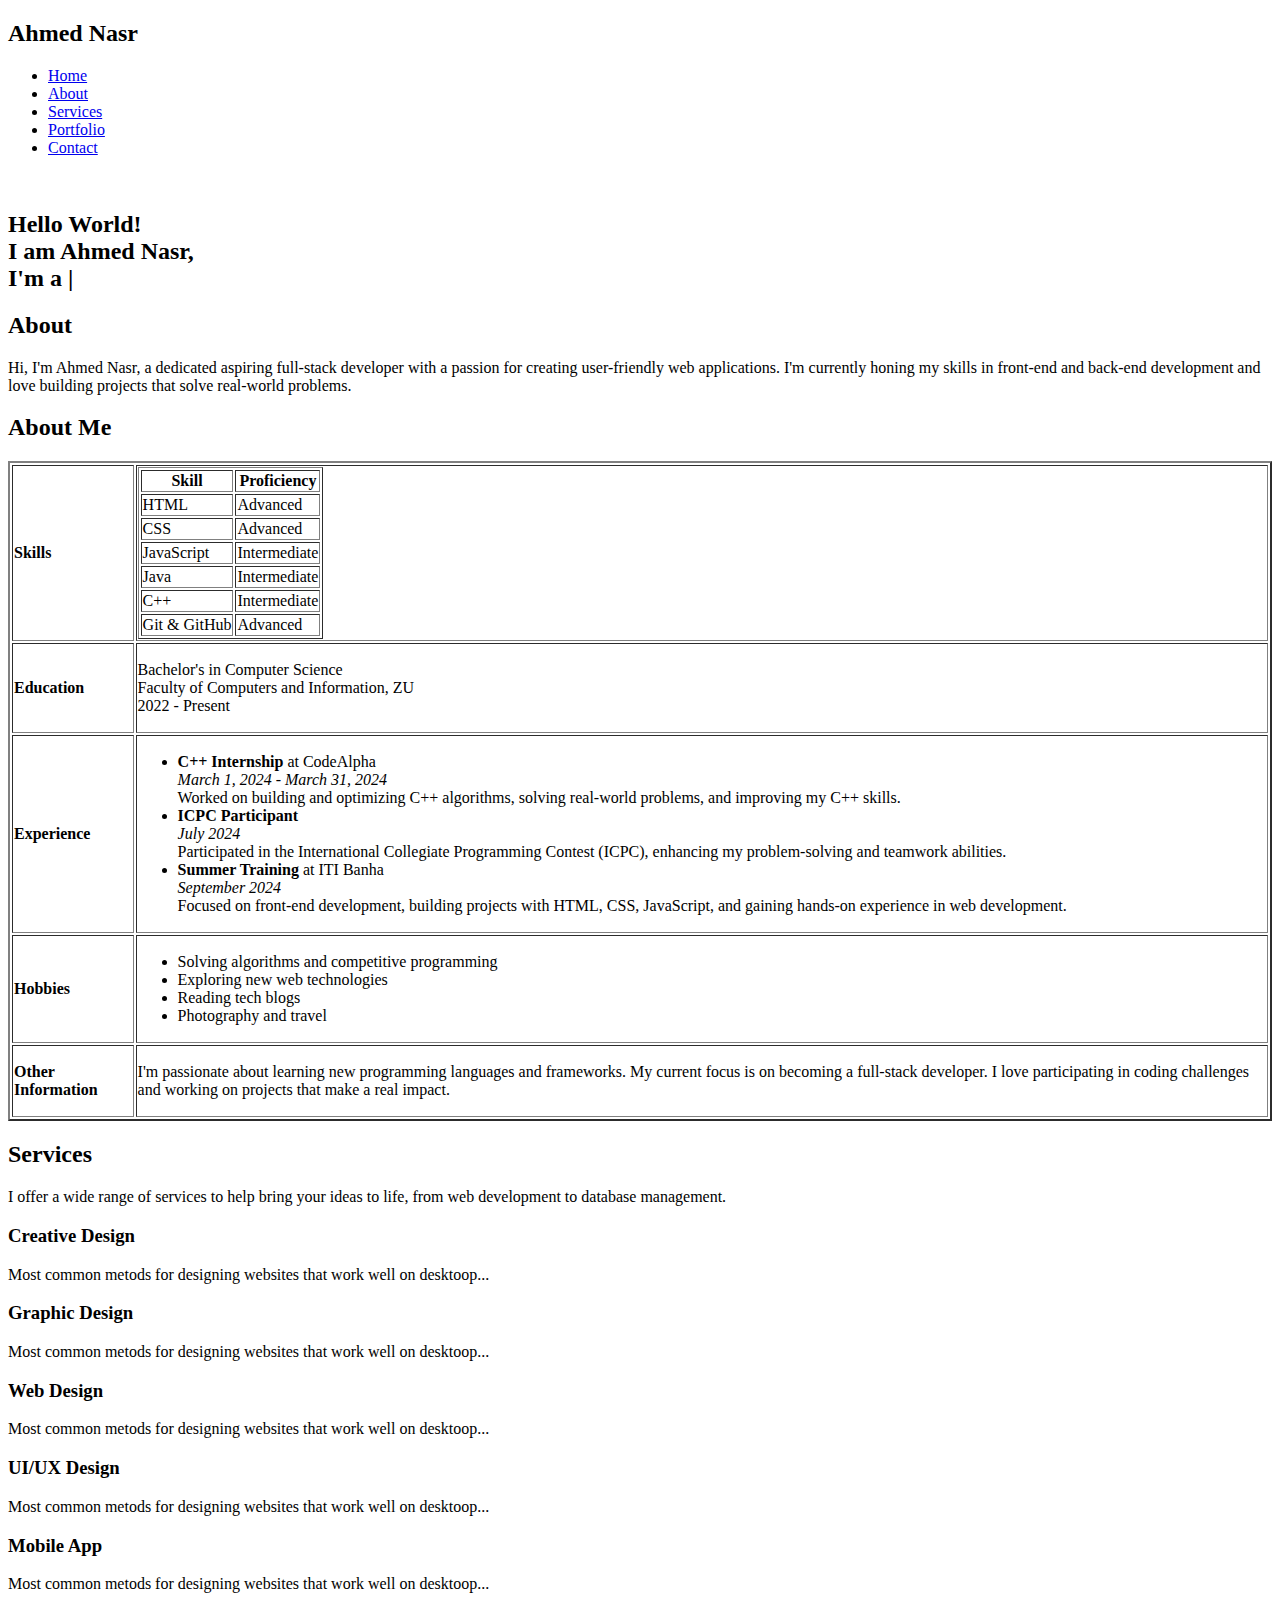
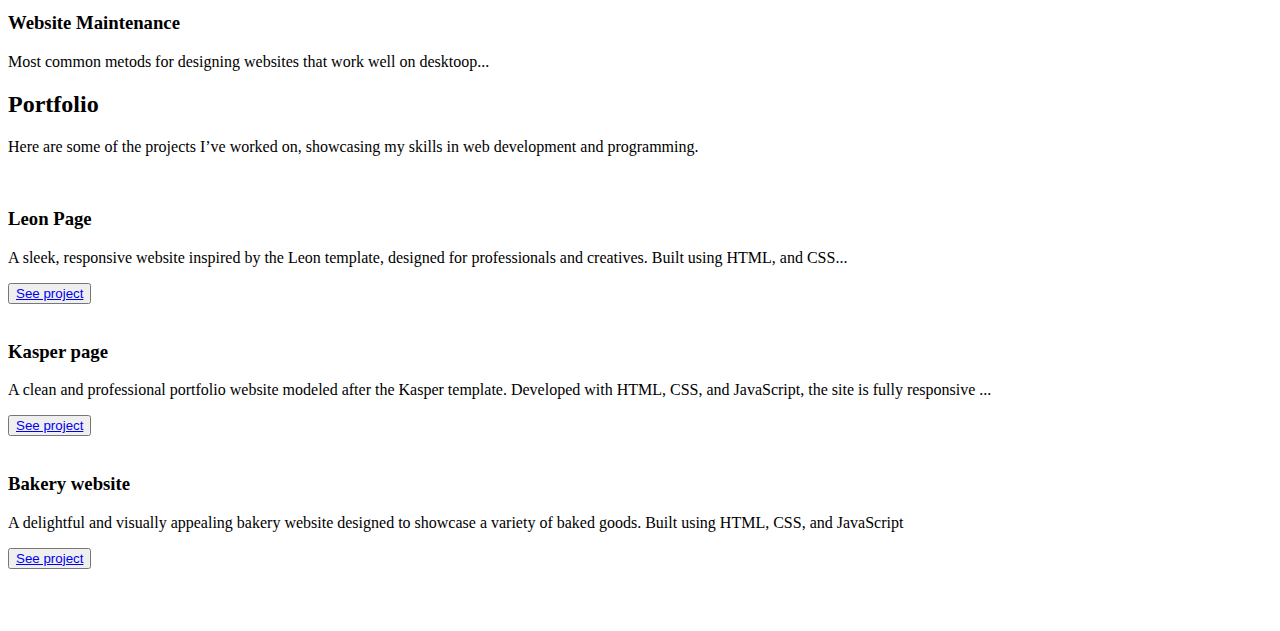
==== index.html @ 87babf99 "Add files via upload" ====
<!DOCTYPE html>
<html lang="en">
<head>
    <meta charset="UTF-8">
    <meta name="viewport" content="width=device-width, initial-scale=1.0">
    <title>Portfolio</title>
    <link rel="preconnect" href="https://fonts.googleapis.com">
<link rel="preconnect" href="https://fonts.gstatic.com" crossorigin>
<link href="https://fonts.googleapis.com/css2?family=Open+Sans:ital,wght@0,300..800;1,300..800&display=swap" rel="stylesheet">
 

<link rel="stylesheet" href="CSS/normalize.css">
    <link rel="stylesheet" href="CSS/all.min.css">
    <link rel="stylesheet" href="CSS/master.css">

</head>
<body>
         <!-- Start Header -->
         <header>
            <div class="container">
                <h2>Ahmed <span>Nasr</span></h2>
                <nav>
                    <i class="fas fa-bars toggle-menu"></i>
                    <ul>
                        <li><a href="#" class="active">Home</a></li>
                        <li><a href="#about">About</a></li>
                        <li><a href="#service">Services</a></li>
                        <li><a href="#portfolio">Portfolio</a></li>
                        <!-- <li><a href="#">Pricing</a></li> -->
                        <li><a href="contact.html">Contact</a></li>
                    </ul>
                    <div class="form">
                        <i class="fas fa-search"></i>
                    </div>
                </nav>
            </div>
          </header>
    <!-- End hEADER -->
     <!-- START Landing -->
     <div class="landing">
        <div class="container">
            <div class="image"><img src="Images/photo.jpg" alt=""></div>
            <div class="text">
                <div class="content">
                    <h2>
                        Hello World!<br />
                       I am <span>Ahmed Nasr</span>,<div class="typewriter" data-aos="fade-right" data-aos-duration="1500" data-aos-delay="900">I'm a <span class="typewriter-text"></span><label for="">|</label></div>
                    </h2>
                    <!-- <p>
                       Lorem ipsum dolor sit amet consectetur adipisicing elit. Voluptatum quis exercitationem quia impedit! Eum, sequi nesciunt? Iusto aperiam illo nostrum voluptate, cupiditate repudiandae repellat neque tempora doloremque autem, ipsa quos.
                    </p> -->
                </div>
            </div>
        </div>
       
    </div>
 <!-- End Landing -->
  <!-- Start About -->
   <div class="about" id="about">
    <div class="main-heading">
        <h2>About</h2>
        <p>Hi, I'm Ahmed Nasr, a dedicated aspiring full-stack developer with a passion for creating user-friendly web applications. I'm currently honing my skills in front-end and back-end development and love building projects that solve real-world problems.
        </p>
    </div>
    <div class="about-section">
        <h2>About Me</h2>
        <div class="container">
            <table class="about-table" border="2">
          <tr>
            <td><strong>Skills</strong></td>
            <td>
              <table class="skills-table" border="1">
                <thead>
                  <tr>
                    <th>Skill</th>
                    <th>Proficiency</th>
                  </tr>
                </thead>
                <tbody>
                  <tr>
                    <td>HTML</td>
                    <td>Advanced</td>
                  </tr>
                  <tr>
                    <td>CSS</td>
                    <td>Advanced</td>
                  </tr>
                  <tr>
                    <td>JavaScript</td>
                    <td>Intermediate</td>
                  </tr>
                  <tr>
                    <td>Java</td>
                    <td>Intermediate</td>
                  </tr>
                  <tr>
                    <td>C++</td>
                    <td>Intermediate</td>
                  </tr>
                  <tr>
                    <td>Git & GitHub</td>
                    <td>Advanced</td>
                  </tr>
                </tbody>
              </table>
            </td>
          </tr>
          <tr>
            <td><strong>Education</strong></td>
            <td>
              <p>Bachelor's in Computer Science<br>
                 Faculty of Computers and Information, ZU<br>
                 2022 - Present</p>
            </td>
          </tr>
          <tr class="experience">
            <td><strong>Experience</strong></td>
            <td>
              <ul>
                <li>
                  <strong>C++ Internship</strong> at CodeAlpha<br>
                  <em>March 1, 2024 - March 31, 2024</em><br>
                  Worked on building and optimizing C++ algorithms, solving real-world problems, and improving my C++ skills.
                </li>
                <li>
                  <strong>ICPC Participant</strong><br>
                  <em>July 2024</em><br>
                  Participated in the International Collegiate Programming Contest (ICPC), enhancing my problem-solving and teamwork abilities.
                </li>
                <li>
                  <strong>Summer Training</strong> at ITI Banha<br>
                  <em>September 2024</em><br>
                  Focused on front-end development, building projects with HTML, CSS, JavaScript, and gaining hands-on experience in web development.
                </li>
              </ul>
            </td>
          </tr>
          
          <tr>
            <td><strong>Hobbies</strong></td>
            <td>
              <ul>
                <li>Solving algorithms and competitive programming</li>
                <li>Exploring new web technologies</li>
                <li>Reading tech blogs</li>
                <li>Photography and travel</li>
              </ul>
            </td>
          </tr>
          <tr>
            <td><strong>Other Information</strong></td>
            <td>
              <p>I'm passionate about learning new programming languages and frameworks. My current focus is on becoming a full-stack developer. I love participating in coding challenges and working on projects that make a real impact.</p>
            </td>
          </tr>
            </table>
        </div>
      </div>
      
   </div>
   <div class="services" id="service">
        <div class="main-heading">
            <h2>Services</h2>
            <p>I offer a wide range of services to help bring your ideas to life, from web development to database management.</p>
        </div>

        <div class="container">
            <div class="item">
                <i class="fa-solid fa-wand-magic-sparkles"></i>
                <h3>Creative Design</h3>
                <p>Most common metods for designing websites that work well on desktoop...</p>
            </div>
            
            <div class="item">
                <i class="fa-solid fa-palette"></i>
                <h3>Graphic Design</h3>
                <p>Most common metods for designing websites that work well on desktoop...</p>
            </div>

            <div class="item">
                <i class="fa-solid fa-web-awesome"></i>
                <h3>Web Design</h3>
                <p>Most common metods for designing websites that work well on desktoop...</p>
            </div>

            <div class="item">
                <i class="fa-brands fa-figma"></i>
                <h3>UI/UX Design</h3>
                <p>Most common metods for designing websites that work well on desktoop...</p>
            </div>

            <div class="item">
                <i class="fa-solid fa-mobile-button"></i>
                <h3>Mobile App</h3>
                <p>Most common metods for designing websites that work well on desktoop...</p>
            </div>

            <div class="item">
                <i class="fa-solid fa-gear"></i>
                <h3 class="big">Website Maintenance</h3>
                <p>Most common metods for designing websites that work well on desktoop...</p>
            </div>
         </div>
   </div>
   <div class="portfolio" id="portfolio">
    <div class="main-heading">
        <h2>Portfolio</h2>
        <p>Here are some of the projects I’ve worked on, showcasing my skills in web development and programming.</p>

    </div>
    <div class="container">
        <div class="card">
            <img src="Images/template-one.jpg" alt="">
            <h3>Leon Page</h3>
            <p>A sleek, responsive website inspired by the Leon template, designed for professionals and creatives. Built using HTML, and CSS...</p>
            <button><a href="https://ahmednasr54.github.io/HTML-CSS-Template-1/" target="_blank">See project</a></button>
        </div>
        <div class="card">
            <img src="Images/second-template.jpg" alt="">
            <h3>Kasper page</h3>
            <p>A clean and professional portfolio website modeled after the Kasper template. Developed with HTML, CSS, and JavaScript, the site is fully responsive ...</p>
            <button><a href="https://ahmednasr54.github.io/HTML-CSS-Template-2/" target="_blank">See project</a></button>
        </div>
        <div class="card">
            <img src="Images/third.jpg" alt="">
            <h3> Bakery website</h3>
            <p>A delightful and visually appealing bakery website designed to showcase a variety of baked goods. Built using HTML, CSS, and JavaScript</p>
            <button><a href="https://ahmednasr54.github.io/HTML-CSS-Template-1/" target="_blank">See project</a></button>
        </div>
    </div>
   </div>
   <br><br><br>
   <script src="Script/main.js"></script>
</body>
</html>
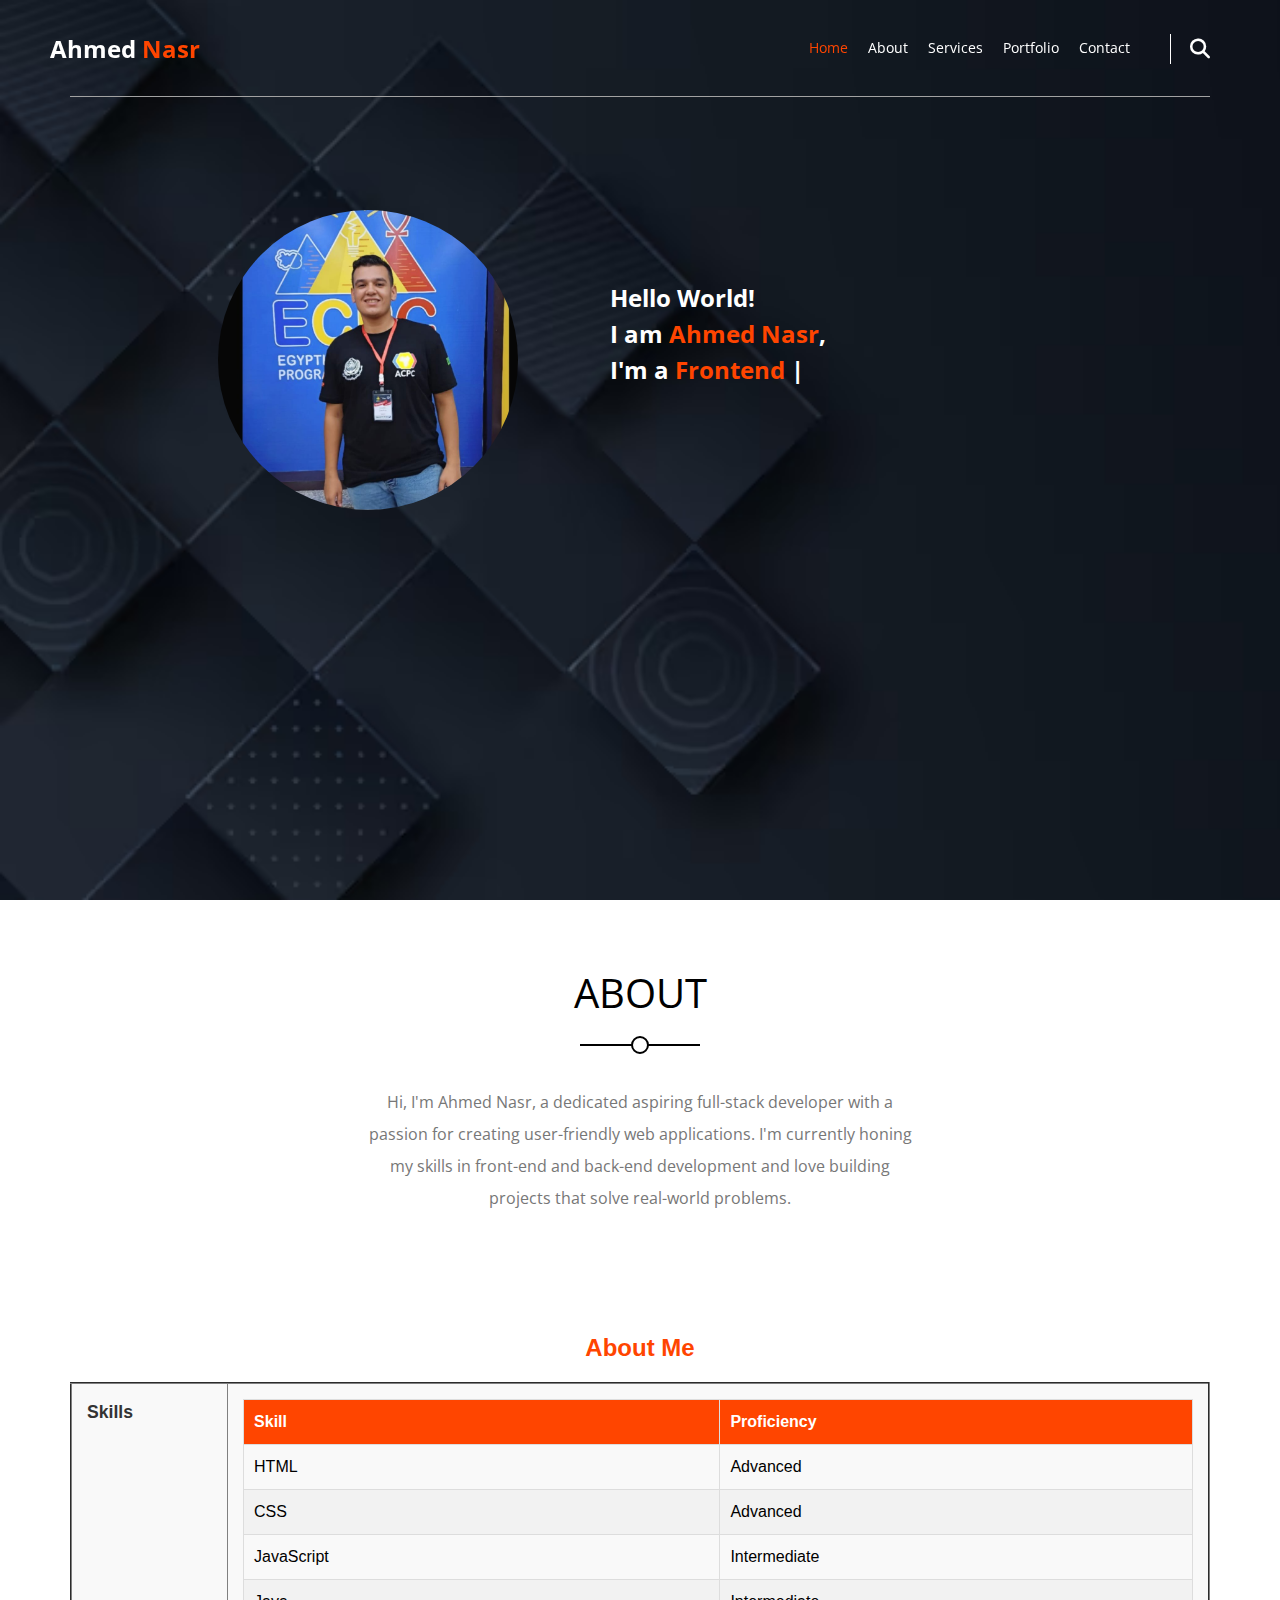
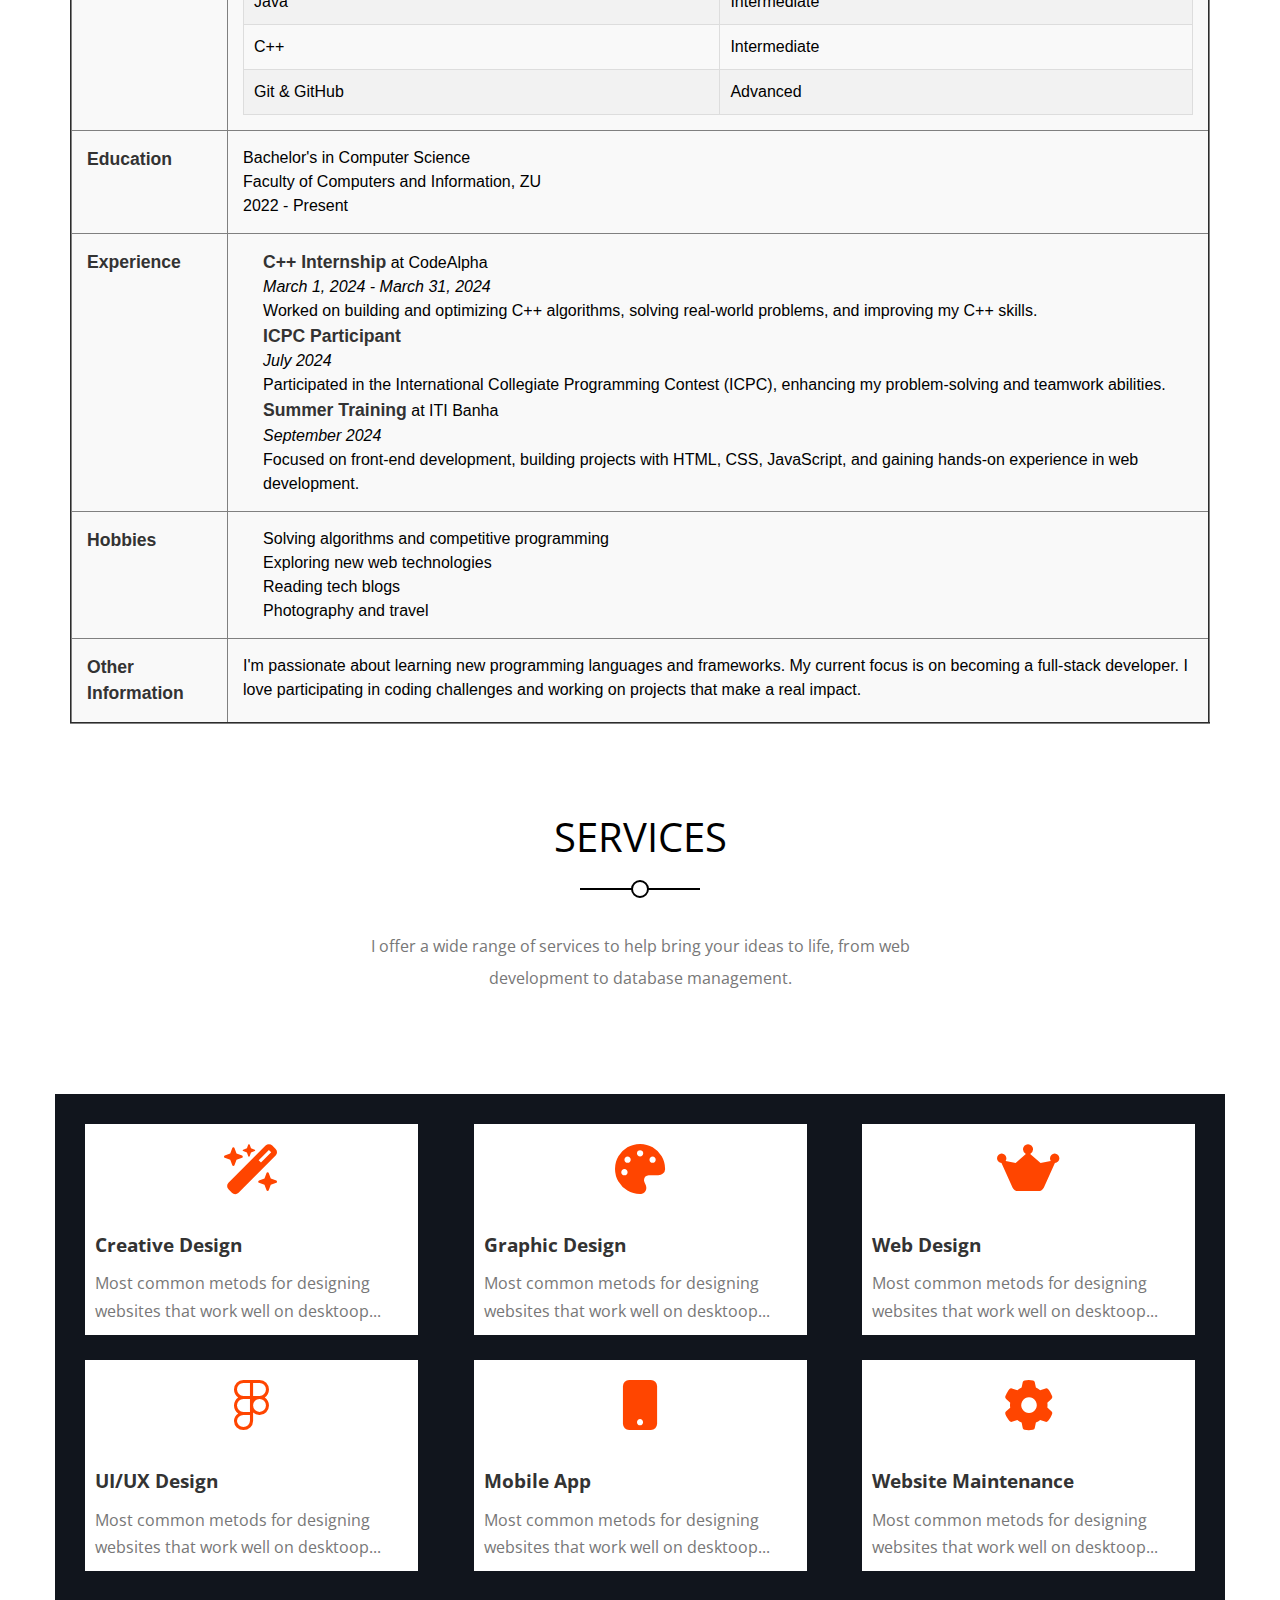
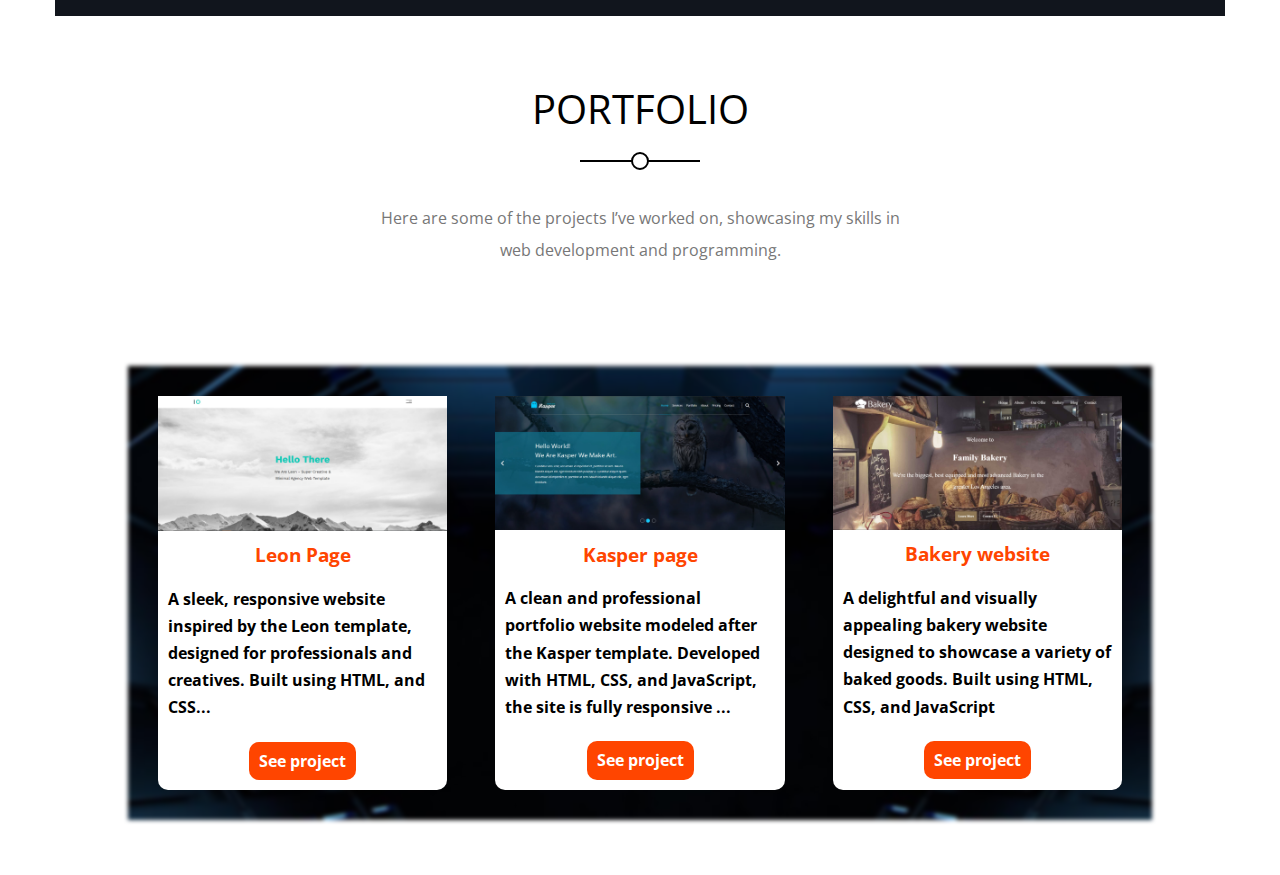
==== commit 56485337: "Add files via upload" ====
--- a/index.html
+++ b/index.html
@@ -225,7 +225,7 @@
             <img src="Images/third.jpg" alt="">
             <h3> Bakery website</h3>
             <p>A delightful and visually appealing bakery website designed to showcase a variety of baked goods. Built using HTML, CSS, and JavaScript</p>
-            <button><a href="https://ahmednasr54.github.io/HTML-CSS-Template-1/" target="_blank">See project</a></button>
+            <button><a href="https://ahmednasr54.github.io/Bakery-ITI-Trainning-Task/" target="_blank">See project</a></button>
         </div>
     </div>
    </div>
--- a/CSS/all.min.css
+++ b/CSS/all.min.css
@@ -0,0 +1,9 @@
+/*!
+ * Font Awesome Free 6.6.0 by @fontawesome - https://fontawesome.com
+ * License - https://fontawesome.com/license/free (Icons: CC BY 4.0, Fonts: SIL OFL 1.1, Code: MIT License)
+ * Copyright 2024 Fonticons, Inc.
+ */
+.fa{font-family:var(--fa-style-family,"Font Awesome 6 Free");font-weight:var(--fa-style,900)}.fa,.fa-brands,.fa-classic,.fa-regular,.fa-sharp-solid,.fa-solid,.fab,.far,.fas{-moz-osx-font-smoothing:grayscale;-webkit-font-smoothing:antialiased;display:var(--fa-display,inline-block);font-style:normal;font-variant:normal;line-height:1;text-rendering:auto}.fa-classic,.fa-regular,.fa-solid,.far,.fas{font-family:"Font Awesome 6 Free"}.fa-brands,.fab{font-family:"Font Awesome 6 Brands"}.fa-1x{font-size:1em}.fa-2x{font-size:2em}.fa-3x{font-size:3em}.fa-4x{font-size:4em}.fa-5x{font-size:5em}.fa-6x{font-size:6em}.fa-7x{font-size:7em}.fa-8x{font-size:8em}.fa-9x{font-size:9em}.fa-10x{font-size:10em}.fa-2xs{font-size:.625em;line-height:.1em;vertical-align:.225em}.fa-xs{font-size:.75em;line-height:.08333em;vertical-align:.125em}.fa-sm{font-size:.875em;line-height:.07143em;vertical-align:.05357em}.fa-lg{font-size:1.25em;line-height:.05em;vertical-align:-.075em}.fa-xl{font-size:1.5em;line-height:.04167em;vertical-align:-.125em}.fa-2xl{font-size:2em;line-height:.03125em;vertical-align:-.1875em}.fa-fw{text-align:center;width:1.25em}.fa-ul{list-style-type:none;margin-left:var(--fa-li-margin,2.5em);padding-left:0}.fa-ul>li{position:relative}.fa-li{left:calc(var(--fa-li-width, 2em)*-1);position:absolute;text-align:center;width:var(--fa-li-width,2em);line-height:inherit}.fa-border{border-radius:var(--fa-border-radius,.1em);border:var(--fa-border-width,.08em) var(--fa-border-style,solid) var(--fa-border-color,#eee);padding:var(--fa-border-padding,.2em .25em .15em)}.fa-pull-left{float:left;margin-right:var(--fa-pull-margin,.3em)}.fa-pull-right{float:right;margin-left:var(--fa-pull-margin,.3em)}.fa-beat{animation-name:fa-beat;animation-delay:var(--fa-animation-delay,0s);animation-direction:var(--fa-animation-direction,normal);animation-duration:var(--fa-animation-duration,1s);animation-iteration-count:var(--fa-animation-iteration-count,infinite);animation-timing-function:var(--fa-animation-timing,ease-in-out)}.fa-bounce{animation-name:fa-bounce;animation-delay:var(--fa-animation-delay,0s);animation-direction:var(--fa-animation-direction,normal);animation-duration:var(--fa-animation-duration,1s);animation-iteration-count:var(--fa-animation-iteration-count,infinite);animation-timing-function:var(--fa-animation-timing,cubic-bezier(.28,.84,.42,1))}.fa-fade{animation-name:fa-fade;animation-iteration-count:var(--fa-animation-iteration-count,infinite);animation-timing-function:var(--fa-animation-timing,cubic-bezier(.4,0,.6,1))}.fa-beat-fade,.fa-fade{animation-delay:var(--fa-animation-delay,0s);animation-direction:var(--fa-animation-direction,normal);animation-duration:var(--fa-animation-duration,1s)}.fa-beat-fade{animation-name:fa-beat-fade;animation-iteration-count:var(--fa-animation-iteration-count,infinite);animation-timing-function:var(--fa-animation-timing,cubic-bezier(.4,0,.6,1))}.fa-flip{animation-name:fa-flip;animation-delay:var(--fa-animation-delay,0s);animation-direction:var(--fa-animation-direction,normal);animation-duration:var(--fa-animation-duration,1s);animation-iteration-count:var(--fa-animation-iteration-count,infinite);animation-timing-function:var(--fa-animation-timing,ease-in-out)}.fa-shake{animation-name:fa-shake;animation-duration:var(--fa-animation-duration,1s);animation-iteration-count:var(--fa-animation-iteration-count,infinite);animation-timing-function:var(--fa-animation-timing,linear)}.fa-shake,.fa-spin{animation-delay:var(--fa-animation-delay,0s);animation-direction:var(--fa-animation-direction,normal)}.fa-spin{animation-name:fa-spin;animation-duration:var(--fa-animation-duration,2s);animation-iteration-count:var(--fa-animation-iteration-count,infinite);animation-timing-function:var(--fa-animation-timing,linear)}.fa-spin-reverse{--fa-animation-direction:reverse}.fa-pulse,.fa-spin-pulse{animation-name:fa-spin;animation-direction:var(--fa-animation-direction,normal);animation-duration:var(--fa-animation-duration,1s);animation-iteration-count:var(--fa-animation-iteration-count,infinite);animation-timing-function:var(--fa-animation-timing,steps(8))}@media (prefers-reduced-motion:reduce){.fa-beat,.fa-beat-fade,.fa-bounce,.fa-fade,.fa-flip,.fa-pulse,.fa-shake,.fa-spin,.fa-spin-pulse{animation-delay:-1ms;animation-duration:1ms;animation-iteration-count:1;transition-delay:0s;transition-duration:0s}}@keyframes fa-beat{0%,90%{transform:scale(1)}45%{transform:scale(var(--fa-beat-scale,1.25))}}@keyframes fa-bounce{0%{transform:scale(1) translateY(0)}10%{transform:scale(var(--fa-bounce-start-scale-x,1.1),var(--fa-bounce-start-scale-y,.9)) translateY(0)}30%{transform:scale(var(--fa-bounce-jump-scale-x,.9),var(--fa-bounce-jump-scale-y,1.1)) translateY(var(--fa-bounce-height,-.5em))}50%{transform:scale(var(--fa-bounce-land-scale-x,1.05),var(--fa-bounce-land-scale-y,.95)) translateY(0)}57%{transform:scale(1) translateY(var(--fa-bounce-rebound,-.125em))}64%{transform:scale(1) translateY(0)}to{transform:scale(1) translateY(0)}}@keyframes fa-fade{50%{opacity:var(--fa-fade-opacity,.4)}}@keyframes fa-beat-fade{0%,to{opacity:var(--fa-beat-fade-opacity,.4);transform:scale(1)}50%{opacity:1;transform:scale(var(--fa-beat-fade-scale,1.125))}}@keyframes fa-flip{50%{transform:rotate3d(var(--fa-flip-x,0),var(--fa-flip-y,1),var(--fa-flip-z,0),var(--fa-flip-angle,-180deg))}}@keyframes fa-shake{0%{transform:rotate(-15deg)}4%{transform:rotate(15deg)}8%,24%{transform:rotate(-18deg)}12%,28%{transform:rotate(18deg)}16%{transform:rotate(-22deg)}20%{transform:rotate(22deg)}32%{transform:rotate(-12deg)}36%{transform:rotate(12deg)}40%,to{transform:rotate(0deg)}}@keyframes fa-spin{0%{transform:rotate(0deg)}to{transform:rotate(1turn)}}.fa-rotate-90{transform:rotate(90deg)}.fa-rotate-180{transform:rotate(180deg)}.fa-rotate-270{transform:rotate(270deg)}.fa-flip-horizontal{transform:scaleX(-1)}.fa-flip-vertical{transform:scaleY(-1)}.fa-flip-both,.fa-flip-horizontal.fa-flip-vertical{transform:scale(-1)}.fa-rotate-by{transform:rotate(var(--fa-rotate-angle,0))}.fa-stack{display:inline-block;height:2em;line-height:2em;position:relative;vertical-align:middle;width:2.5em}.fa-stack-1x,.fa-stack-2x{left:0;position:absolute;text-align:center;width:100%;z-index:var(--fa-stack-z-index,auto)}.fa-stack-1x{line-height:inherit}.fa-stack-2x{font-size:2em}.fa-inverse{color:var(--fa-inverse,#fff)}
+
+.fa-0:before{content:"\30"}.fa-1:before{content:"\31"}.fa-2:before{content:"\32"}.fa-3:before{content:"\33"}.fa-4:before{content:"\34"}.fa-5:before{content:"\35"}.fa-6:before{content:"\36"}.fa-7:before{content:"\37"}.fa-8:before{content:"\38"}.fa-9:before{content:"\39"}.fa-fill-drip:before{content:"\f576"}.fa-arrows-to-circle:before{content:"\e4bd"}.fa-chevron-circle-right:before,.fa-circle-chevron-right:before{content:"\f138"}.fa-at:before{content:"\40"}.fa-trash-alt:before,.fa-trash-can:before{content:"\f2ed"}.fa-text-height:before{content:"\f034"}.fa-user-times:before,.fa-user-xmark:before{content:"\f235"}.fa-stethoscope:before{content:"\f0f1"}.fa-comment-alt:before,.fa-message:before{content:"\f27a"}.fa-info:before{content:"\f129"}.fa-compress-alt:before,.fa-down-left-and-up-right-to-center:before{content:"\f422"}.fa-explosion:before{content:"\e4e9"}.fa-file-alt:before,.fa-file-lines:before,.fa-file-text:before{content:"\f15c"}.fa-wave-square:before{content:"\f83e"}.fa-ring:before{content:"\f70b"}.fa-building-un:before{content:"\e4d9"}.fa-dice-three:before{content:"\f527"}.fa-calendar-alt:before,.fa-calendar-days:before{content:"\f073"}.fa-anchor-circle-check:before{content:"\e4aa"}.fa-building-circle-arrow-right:before{content:"\e4d1"}.fa-volleyball-ball:before,.fa-volleyball:before{content:"\f45f"}.fa-arrows-up-to-line:before{content:"\e4c2"}.fa-sort-desc:before,.fa-sort-down:before{content:"\f0dd"}.fa-circle-minus:before,.fa-minus-circle:before{content:"\f056"}.fa-door-open:before{content:"\f52b"}.fa-right-from-bracket:before,.fa-sign-out-alt:before{content:"\f2f5"}.fa-atom:before{content:"\f5d2"}.fa-soap:before{content:"\e06e"}.fa-heart-music-camera-bolt:before,.fa-icons:before{content:"\f86d"}.fa-microphone-alt-slash:before,.fa-microphone-lines-slash:before{content:"\f539"}.fa-bridge-circle-check:before{content:"\e4c9"}.fa-pump-medical:before{content:"\e06a"}.fa-fingerprint:before{content:"\f577"}.fa-hand-point-right:before{content:"\f0a4"}.fa-magnifying-glass-location:before,.fa-search-location:before{content:"\f689"}.fa-forward-step:before,.fa-step-forward:before{content:"\f051"}.fa-face-smile-beam:before,.fa-smile-beam:before{content:"\f5b8"}.fa-flag-checkered:before{content:"\f11e"}.fa-football-ball:before,.fa-football:before{content:"\f44e"}.fa-school-circle-exclamation:before{content:"\e56c"}.fa-crop:before{content:"\f125"}.fa-angle-double-down:before,.fa-angles-down:before{content:"\f103"}.fa-users-rectangle:before{content:"\e594"}.fa-people-roof:before{content:"\e537"}.fa-people-line:before{content:"\e534"}.fa-beer-mug-empty:before,.fa-beer:before{content:"\f0fc"}.fa-diagram-predecessor:before{content:"\e477"}.fa-arrow-up-long:before,.fa-long-arrow-up:before{content:"\f176"}.fa-burn:before,.fa-fire-flame-simple:before{content:"\f46a"}.fa-male:before,.fa-person:before{content:"\f183"}.fa-laptop:before{content:"\f109"}.fa-file-csv:before{content:"\f6dd"}.fa-menorah:before{content:"\f676"}.fa-truck-plane:before{content:"\e58f"}.fa-record-vinyl:before{content:"\f8d9"}.fa-face-grin-stars:before,.fa-grin-stars:before{content:"\f587"}.fa-bong:before{content:"\f55c"}.fa-pastafarianism:before,.fa-spaghetti-monster-flying:before{content:"\f67b"}.fa-arrow-down-up-across-line:before{content:"\e4af"}.fa-spoon:before,.fa-utensil-spoon:before{content:"\f2e5"}.fa-jar-wheat:before{content:"\e517"}.fa-envelopes-bulk:before,.fa-mail-bulk:before{content:"\f674"}.fa-file-circle-exclamation:before{content:"\e4eb"}.fa-circle-h:before,.fa-hospital-symbol:before{content:"\f47e"}.fa-pager:before{content:"\f815"}.fa-address-book:before,.fa-contact-book:before{content:"\f2b9"}.fa-strikethrough:before{content:"\f0cc"}.fa-k:before{content:"\4b"}.fa-landmark-flag:before{content:"\e51c"}.fa-pencil-alt:before,.fa-pencil:before{content:"\f303"}.fa-backward:before{content:"\f04a"}.fa-caret-right:before{content:"\f0da"}.fa-comments:before{content:"\f086"}.fa-file-clipboard:before,.fa-paste:before{content:"\f0ea"}.fa-code-pull-request:before{content:"\e13c"}.fa-clipboard-list:before{content:"\f46d"}.fa-truck-loading:before,.fa-truck-ramp-box:before{content:"\f4de"}.fa-user-check:before{content:"\f4fc"}.fa-vial-virus:before{content:"\e597"}.fa-sheet-plastic:before{content:"\e571"}.fa-blog:before{content:"\f781"}.fa-user-ninja:before{content:"\f504"}.fa-person-arrow-up-from-line:before{content:"\e539"}.fa-scroll-torah:before,.fa-torah:before{content:"\f6a0"}.fa-broom-ball:before,.fa-quidditch-broom-ball:before,.fa-quidditch:before{content:"\f458"}.fa-toggle-off:before{content:"\f204"}.fa-archive:before,.fa-box-archive:before{content:"\f187"}.fa-person-drowning:before{content:"\e545"}.fa-arrow-down-9-1:before,.fa-sort-numeric-desc:before,.fa-sort-numeric-down-alt:before{content:"\f886"}.fa-face-grin-tongue-squint:before,.fa-grin-tongue-squint:before{content:"\f58a"}.fa-spray-can:before{content:"\f5bd"}.fa-truck-monster:before{content:"\f63b"}.fa-w:before{content:"\57"}.fa-earth-africa:before,.fa-globe-africa:before{content:"\f57c"}.fa-rainbow:before{content:"\f75b"}.fa-circle-notch:before{content:"\f1ce"}.fa-tablet-alt:before,.fa-tablet-screen-button:before{content:"\f3fa"}.fa-paw:before{content:"\f1b0"}.fa-cloud:before{content:"\f0c2"}.fa-trowel-bricks:before{content:"\e58a"}.fa-face-flushed:before,.fa-flushed:before{content:"\f579"}.fa-hospital-user:before{content:"\f80d"}.fa-tent-arrow-left-right:before{content:"\e57f"}.fa-gavel:before,.fa-legal:before{content:"\f0e3"}.fa-binoculars:before{content:"\f1e5"}.fa-microphone-slash:before{content:"\f131"}.fa-box-tissue:before{content:"\e05b"}.fa-motorcycle:before{content:"\f21c"}.fa-bell-concierge:before,.fa-concierge-bell:before{content:"\f562"}.fa-pen-ruler:before,.fa-pencil-ruler:before{content:"\f5ae"}.fa-people-arrows-left-right:before,.fa-people-arrows:before{content:"\e068"}.fa-mars-and-venus-burst:before{content:"\e523"}.fa-caret-square-right:before,.fa-square-caret-right:before{content:"\f152"}.fa-cut:before,.fa-scissors:before{content:"\f0c4"}.fa-sun-plant-wilt:before{content:"\e57a"}.fa-toilets-portable:before{content:"\e584"}.fa-hockey-puck:before{content:"\f453"}.fa-table:before{content:"\f0ce"}.fa-magnifying-glass-arrow-right:before{content:"\e521"}.fa-digital-tachograph:before,.fa-tachograph-digital:before{content:"\f566"}.fa-users-slash:before{content:"\e073"}.fa-clover:before{content:"\e139"}.fa-mail-reply:before,.fa-reply:before{content:"\f3e5"}.fa-star-and-crescent:before{content:"\f699"}.fa-house-fire:before{content:"\e50c"}.fa-minus-square:before,.fa-square-minus:before{content:"\f146"}.fa-helicopter:before{content:"\f533"}.fa-compass:before{content:"\f14e"}.fa-caret-square-down:before,.fa-square-caret-down:before{content:"\f150"}.fa-file-circle-question:before{content:"\e4ef"}.fa-laptop-code:before{content:"\f5fc"}.fa-swatchbook:before{content:"\f5c3"}.fa-prescription-bottle:before{content:"\f485"}.fa-bars:before,.fa-navicon:before{content:"\f0c9"}.fa-people-group:before{content:"\e533"}.fa-hourglass-3:before,.fa-hourglass-end:before{content:"\f253"}.fa-heart-broken:before,.fa-heart-crack:before{content:"\f7a9"}.fa-external-link-square-alt:before,.fa-square-up-right:before{content:"\f360"}.fa-face-kiss-beam:before,.fa-kiss-beam:before{content:"\f597"}.fa-film:before{content:"\f008"}.fa-ruler-horizontal:before{content:"\f547"}.fa-people-robbery:before{content:"\e536"}.fa-lightbulb:before{content:"\f0eb"}.fa-caret-left:before{content:"\f0d9"}.fa-circle-exclamation:before,.fa-exclamation-circle:before{content:"\f06a"}.fa-school-circle-xmark:before{content:"\e56d"}.fa-arrow-right-from-bracket:before,.fa-sign-out:before{content:"\f08b"}.fa-chevron-circle-down:before,.fa-circle-chevron-down:before{content:"\f13a"}.fa-unlock-alt:before,.fa-unlock-keyhole:before{content:"\f13e"}.fa-cloud-showers-heavy:before{content:"\f740"}.fa-headphones-alt:before,.fa-headphones-simple:before{content:"\f58f"}.fa-sitemap:before{content:"\f0e8"}.fa-circle-dollar-to-slot:before,.fa-donate:before{content:"\f4b9"}.fa-memory:before{content:"\f538"}.fa-road-spikes:before{content:"\e568"}.fa-fire-burner:before{content:"\e4f1"}.fa-flag:before{content:"\f024"}.fa-hanukiah:before{content:"\f6e6"}.fa-feather:before{content:"\f52d"}.fa-volume-down:before,.fa-volume-low:before{content:"\f027"}.fa-comment-slash:before{content:"\f4b3"}.fa-cloud-sun-rain:before{content:"\f743"}.fa-compress:before{content:"\f066"}.fa-wheat-alt:before,.fa-wheat-awn:before{content:"\e2cd"}.fa-ankh:before{content:"\f644"}.fa-hands-holding-child:before{content:"\e4fa"}.fa-asterisk:before{content:"\2a"}.fa-check-square:before,.fa-square-check:before{content:"\f14a"}.fa-peseta-sign:before{content:"\e221"}.fa-header:before,.fa-heading:before{content:"\f1dc"}.fa-ghost:before{content:"\f6e2"}.fa-list-squares:before,.fa-list:before{content:"\f03a"}.fa-phone-square-alt:before,.fa-square-phone-flip:before{content:"\f87b"}.fa-cart-plus:before{content:"\f217"}.fa-gamepad:before{content:"\f11b"}.fa-circle-dot:before,.fa-dot-circle:before{content:"\f192"}.fa-dizzy:before,.fa-face-dizzy:before{content:"\f567"}.fa-egg:before{content:"\f7fb"}.fa-house-medical-circle-xmark:before{content:"\e513"}.fa-campground:before{content:"\f6bb"}.fa-folder-plus:before{content:"\f65e"}.fa-futbol-ball:before,.fa-futbol:before,.fa-soccer-ball:before{content:"\f1e3"}.fa-paint-brush:before,.fa-paintbrush:before{content:"\f1fc"}.fa-lock:before{content:"\f023"}.fa-gas-pump:before{content:"\f52f"}.fa-hot-tub-person:before,.fa-hot-tub:before{content:"\f593"}.fa-map-location:before,.fa-map-marked:before{content:"\f59f"}.fa-house-flood-water:before{content:"\e50e"}.fa-tree:before{content:"\f1bb"}.fa-bridge-lock:before{content:"\e4cc"}.fa-sack-dollar:before{content:"\f81d"}.fa-edit:before,.fa-pen-to-square:before{content:"\f044"}.fa-car-side:before{content:"\f5e4"}.fa-share-alt:before,.fa-share-nodes:before{content:"\f1e0"}.fa-heart-circle-minus:before{content:"\e4ff"}.fa-hourglass-2:before,.fa-hourglass-half:before{content:"\f252"}.fa-microscope:before{content:"\f610"}.fa-sink:before{content:"\e06d"}.fa-bag-shopping:before,.fa-shopping-bag:before{content:"\f290"}.fa-arrow-down-z-a:before,.fa-sort-alpha-desc:before,.fa-sort-alpha-down-alt:before{content:"\f881"}.fa-mitten:before{content:"\f7b5"}.fa-person-rays:before{content:"\e54d"}.fa-users:before{content:"\f0c0"}.fa-eye-slash:before{content:"\f070"}.fa-flask-vial:before{content:"\e4f3"}.fa-hand-paper:before,.fa-hand:before{content:"\f256"}.fa-om:before{content:"\f679"}.fa-worm:before{content:"\e599"}.fa-house-circle-xmark:before{content:"\e50b"}.fa-plug:before{content:"\f1e6"}.fa-chevron-up:before{content:"\f077"}.fa-hand-spock:before{content:"\f259"}.fa-stopwatch:before{content:"\f2f2"}.fa-face-kiss:before,.fa-kiss:before{content:"\f596"}.fa-bridge-circle-xmark:before{content:"\e4cb"}.fa-face-grin-tongue:before,.fa-grin-tongue:before{content:"\f589"}.fa-chess-bishop:before{content:"\f43a"}.fa-face-grin-wink:before,.fa-grin-wink:before{content:"\f58c"}.fa-deaf:before,.fa-deafness:before,.fa-ear-deaf:before,.fa-hard-of-hearing:before{content:"\f2a4"}.fa-road-circle-check:before{content:"\e564"}.fa-dice-five:before{content:"\f523"}.fa-rss-square:before,.fa-square-rss:before{content:"\f143"}.fa-land-mine-on:before{content:"\e51b"}.fa-i-cursor:before{content:"\f246"}.fa-stamp:before{content:"\f5bf"}.fa-stairs:before{content:"\e289"}.fa-i:before{content:"\49"}.fa-hryvnia-sign:before,.fa-hryvnia:before{content:"\f6f2"}.fa-pills:before{content:"\f484"}.fa-face-grin-wide:before,.fa-grin-alt:before{content:"\f581"}.fa-tooth:before{content:"\f5c9"}.fa-v:before{content:"\56"}.fa-bangladeshi-taka-sign:before{content:"\e2e6"}.fa-bicycle:before{content:"\f206"}.fa-rod-asclepius:before,.fa-rod-snake:before,.fa-staff-aesculapius:before,.fa-staff-snake:before{content:"\e579"}.fa-head-side-cough-slash:before{content:"\e062"}.fa-ambulance:before,.fa-truck-medical:before{content:"\f0f9"}.fa-wheat-awn-circle-exclamation:before{content:"\e598"}.fa-snowman:before{content:"\f7d0"}.fa-mortar-pestle:before{content:"\f5a7"}.fa-road-barrier:before{content:"\e562"}.fa-school:before{content:"\f549"}.fa-igloo:before{content:"\f7ae"}.fa-joint:before{content:"\f595"}.fa-angle-right:before{content:"\f105"}.fa-horse:before{content:"\f6f0"}.fa-q:before{content:"\51"}.fa-g:before{content:"\47"}.fa-notes-medical:before{content:"\f481"}.fa-temperature-2:before,.fa-temperature-half:before,.fa-thermometer-2:before,.fa-thermometer-half:before{content:"\f2c9"}.fa-dong-sign:before{content:"\e169"}.fa-capsules:before{content:"\f46b"}.fa-poo-bolt:before,.fa-poo-storm:before{content:"\f75a"}.fa-face-frown-open:before,.fa-frown-open:before{content:"\f57a"}.fa-hand-point-up:before{content:"\f0a6"}.fa-money-bill:before{content:"\f0d6"}.fa-bookmark:before{content:"\f02e"}.fa-align-justify:before{content:"\f039"}.fa-umbrella-beach:before{content:"\f5ca"}.fa-helmet-un:before{content:"\e503"}.fa-bullseye:before{content:"\f140"}.fa-bacon:before{content:"\f7e5"}.fa-hand-point-down:before{content:"\f0a7"}.fa-arrow-up-from-bracket:before{content:"\e09a"}.fa-folder-blank:before,.fa-folder:before{content:"\f07b"}.fa-file-medical-alt:before,.fa-file-waveform:before{content:"\f478"}.fa-radiation:before{content:"\f7b9"}.fa-chart-simple:before{content:"\e473"}.fa-mars-stroke:before{content:"\f229"}.fa-vial:before{content:"\f492"}.fa-dashboard:before,.fa-gauge-med:before,.fa-gauge:before,.fa-tachometer-alt-average:before{content:"\f624"}.fa-magic-wand-sparkles:before,.fa-wand-magic-sparkles:before{content:"\e2ca"}.fa-e:before{content:"\45"}.fa-pen-alt:before,.fa-pen-clip:before{content:"\f305"}.fa-bridge-circle-exclamation:before{content:"\e4ca"}.fa-user:before{content:"\f007"}.fa-school-circle-check:before{content:"\e56b"}.fa-dumpster:before{content:"\f793"}.fa-shuttle-van:before,.fa-van-shuttle:before{content:"\f5b6"}.fa-building-user:before{content:"\e4da"}.fa-caret-square-left:before,.fa-square-caret-left:before{content:"\f191"}.fa-highlighter:before{content:"\f591"}.fa-key:before{content:"\f084"}.fa-bullhorn:before{content:"\f0a1"}.fa-globe:before{content:"\f0ac"}.fa-synagogue:before{content:"\f69b"}.fa-person-half-dress:before{content:"\e548"}.fa-road-bridge:before{content:"\e563"}.fa-location-arrow:before{content:"\f124"}.fa-c:before{content:"\43"}.fa-tablet-button:before{content:"\f10a"}.fa-building-lock:before{content:"\e4d6"}.fa-pizza-slice:before{content:"\f818"}.fa-money-bill-wave:before{content:"\f53a"}.fa-area-chart:before,.fa-chart-area:before{content:"\f1fe"}.fa-house-flag:before{content:"\e50d"}.fa-person-circle-minus:before{content:"\e540"}.fa-ban:before,.fa-cancel:before{content:"\f05e"}.fa-camera-rotate:before{content:"\e0d8"}.fa-air-freshener:before,.fa-spray-can-sparkles:before{content:"\f5d0"}.fa-star:before{content:"\f005"}.fa-repeat:before{content:"\f363"}.fa-cross:before{content:"\f654"}.fa-box:before{content:"\f466"}.fa-venus-mars:before{content:"\f228"}.fa-arrow-pointer:before,.fa-mouse-pointer:before{content:"\f245"}.fa-expand-arrows-alt:before,.fa-maximize:before{content:"\f31e"}.fa-charging-station:before{content:"\f5e7"}.fa-shapes:before,.fa-triangle-circle-square:before{content:"\f61f"}.fa-random:before,.fa-shuffle:before{content:"\f074"}.fa-person-running:before,.fa-running:before{content:"\f70c"}.fa-mobile-retro:before{content:"\e527"}.fa-grip-lines-vertical:before{content:"\f7a5"}.fa-spider:before{content:"\f717"}.fa-hands-bound:before{content:"\e4f9"}.fa-file-invoice-dollar:before{content:"\f571"}.fa-plane-circle-exclamation:before{content:"\e556"}.fa-x-ray:before{content:"\f497"}.fa-spell-check:before{content:"\f891"}.fa-slash:before{content:"\f715"}.fa-computer-mouse:before,.fa-mouse:before{content:"\f8cc"}.fa-arrow-right-to-bracket:before,.fa-sign-in:before{content:"\f090"}.fa-shop-slash:before,.fa-store-alt-slash:before{content:"\e070"}.fa-server:before{content:"\f233"}.fa-virus-covid-slash:before{content:"\e4a9"}.fa-shop-lock:before{content:"\e4a5"}.fa-hourglass-1:before,.fa-hourglass-start:before{content:"\f251"}.fa-blender-phone:before{content:"\f6b6"}.fa-building-wheat:before{content:"\e4db"}.fa-person-breastfeeding:before{content:"\e53a"}.fa-right-to-bracket:before,.fa-sign-in-alt:before{content:"\f2f6"}.fa-venus:before{content:"\f221"}.fa-passport:before{content:"\f5ab"}.fa-thumb-tack-slash:before,.fa-thumbtack-slash:before{content:"\e68f"}.fa-heart-pulse:before,.fa-heartbeat:before{content:"\f21e"}.fa-people-carry-box:before,.fa-people-carry:before{content:"\f4ce"}.fa-temperature-high:before{content:"\f769"}.fa-microchip:before{content:"\f2db"}.fa-crown:before{content:"\f521"}.fa-weight-hanging:before{content:"\f5cd"}.fa-xmarks-lines:before{content:"\e59a"}.fa-file-prescription:before{content:"\f572"}.fa-weight-scale:before,.fa-weight:before{content:"\f496"}.fa-user-friends:before,.fa-user-group:before{content:"\f500"}.fa-arrow-up-a-z:before,.fa-sort-alpha-up:before{content:"\f15e"}.fa-chess-knight:before{content:"\f441"}.fa-face-laugh-squint:before,.fa-laugh-squint:before{content:"\f59b"}.fa-wheelchair:before{content:"\f193"}.fa-arrow-circle-up:before,.fa-circle-arrow-up:before{content:"\f0aa"}.fa-toggle-on:before{content:"\f205"}.fa-person-walking:before,.fa-walking:before{content:"\f554"}.fa-l:before{content:"\4c"}.fa-fire:before{content:"\f06d"}.fa-bed-pulse:before,.fa-procedures:before{content:"\f487"}.fa-shuttle-space:before,.fa-space-shuttle:before{content:"\f197"}.fa-face-laugh:before,.fa-laugh:before{content:"\f599"}.fa-folder-open:before{content:"\f07c"}.fa-heart-circle-plus:before{content:"\e500"}.fa-code-fork:before{content:"\e13b"}.fa-city:before{content:"\f64f"}.fa-microphone-alt:before,.fa-microphone-lines:before{content:"\f3c9"}.fa-pepper-hot:before{content:"\f816"}.fa-unlock:before{content:"\f09c"}.fa-colon-sign:before{content:"\e140"}.fa-headset:before{content:"\f590"}.fa-store-slash:before{content:"\e071"}.fa-road-circle-xmark:before{content:"\e566"}.fa-user-minus:before{content:"\f503"}.fa-mars-stroke-up:before,.fa-mars-stroke-v:before{content:"\f22a"}.fa-champagne-glasses:before,.fa-glass-cheers:before{content:"\f79f"}.fa-clipboard:before{content:"\f328"}.fa-house-circle-exclamation:before{content:"\e50a"}.fa-file-arrow-up:before,.fa-file-upload:before{content:"\f574"}.fa-wifi-3:before,.fa-wifi-strong:before,.fa-wifi:before{content:"\f1eb"}.fa-bath:before,.fa-bathtub:before{content:"\f2cd"}.fa-underline:before{content:"\f0cd"}.fa-user-edit:before,.fa-user-pen:before{content:"\f4ff"}.fa-signature:before{content:"\f5b7"}.fa-stroopwafel:before{content:"\f551"}.fa-bold:before{content:"\f032"}.fa-anchor-lock:before{content:"\e4ad"}.fa-building-ngo:before{content:"\e4d7"}.fa-manat-sign:before{content:"\e1d5"}.fa-not-equal:before{content:"\f53e"}.fa-border-style:before,.fa-border-top-left:before{content:"\f853"}.fa-map-location-dot:before,.fa-map-marked-alt:before{content:"\f5a0"}.fa-jedi:before{content:"\f669"}.fa-poll:before,.fa-square-poll-vertical:before{content:"\f681"}.fa-mug-hot:before{content:"\f7b6"}.fa-battery-car:before,.fa-car-battery:before{content:"\f5df"}.fa-gift:before{content:"\f06b"}.fa-dice-two:before{content:"\f528"}.fa-chess-queen:before{content:"\f445"}.fa-glasses:before{content:"\f530"}.fa-chess-board:before{content:"\f43c"}.fa-building-circle-check:before{content:"\e4d2"}.fa-person-chalkboard:before{content:"\e53d"}.fa-mars-stroke-h:before,.fa-mars-stroke-right:before{content:"\f22b"}.fa-hand-back-fist:before,.fa-hand-rock:before{content:"\f255"}.fa-caret-square-up:before,.fa-square-caret-up:before{content:"\f151"}.fa-cloud-showers-water:before{content:"\e4e4"}.fa-bar-chart:before,.fa-chart-bar:before{content:"\f080"}.fa-hands-bubbles:before,.fa-hands-wash:before{content:"\e05e"}.fa-less-than-equal:before{content:"\f537"}.fa-train:before{content:"\f238"}.fa-eye-low-vision:before,.fa-low-vision:before{content:"\f2a8"}.fa-crow:before{content:"\f520"}.fa-sailboat:before{content:"\e445"}.fa-window-restore:before{content:"\f2d2"}.fa-plus-square:before,.fa-square-plus:before{content:"\f0fe"}.fa-torii-gate:before{content:"\f6a1"}.fa-frog:before{content:"\f52e"}.fa-bucket:before{content:"\e4cf"}.fa-image:before{content:"\f03e"}.fa-microphone:before{content:"\f130"}.fa-cow:before{content:"\f6c8"}.fa-caret-up:before{content:"\f0d8"}.fa-screwdriver:before{content:"\f54a"}.fa-folder-closed:before{content:"\e185"}.fa-house-tsunami:before{content:"\e515"}.fa-square-nfi:before{content:"\e576"}.fa-arrow-up-from-ground-water:before{content:"\e4b5"}.fa-glass-martini-alt:before,.fa-martini-glass:before{content:"\f57b"}.fa-rotate-back:before,.fa-rotate-backward:before,.fa-rotate-left:before,.fa-undo-alt:before{content:"\f2ea"}.fa-columns:before,.fa-table-columns:before{content:"\f0db"}.fa-lemon:before{content:"\f094"}.fa-head-side-mask:before{content:"\e063"}.fa-handshake:before{content:"\f2b5"}.fa-gem:before{content:"\f3a5"}.fa-dolly-box:before,.fa-dolly:before{content:"\f472"}.fa-smoking:before{content:"\f48d"}.fa-compress-arrows-alt:before,.fa-minimize:before{content:"\f78c"}.fa-monument:before{content:"\f5a6"}.fa-snowplow:before{content:"\f7d2"}.fa-angle-double-right:before,.fa-angles-right:before{content:"\f101"}.fa-cannabis:before{content:"\f55f"}.fa-circle-play:before,.fa-play-circle:before{content:"\f144"}.fa-tablets:before{content:"\f490"}.fa-ethernet:before{content:"\f796"}.fa-eur:before,.fa-euro-sign:before,.fa-euro:before{content:"\f153"}.fa-chair:before{content:"\f6c0"}.fa-check-circle:before,.fa-circle-check:before{content:"\f058"}.fa-circle-stop:before,.fa-stop-circle:before{content:"\f28d"}.fa-compass-drafting:before,.fa-drafting-compass:before{content:"\f568"}.fa-plate-wheat:before{content:"\e55a"}.fa-icicles:before{content:"\f7ad"}.fa-person-shelter:before{content:"\e54f"}.fa-neuter:before{content:"\f22c"}.fa-id-badge:before{content:"\f2c1"}.fa-marker:before{content:"\f5a1"}.fa-face-laugh-beam:before,.fa-laugh-beam:before{content:"\f59a"}.fa-helicopter-symbol:before{content:"\e502"}.fa-universal-access:before{content:"\f29a"}.fa-chevron-circle-up:before,.fa-circle-chevron-up:before{content:"\f139"}.fa-lari-sign:before{content:"\e1c8"}.fa-volcano:before{content:"\f770"}.fa-person-walking-dashed-line-arrow-right:before{content:"\e553"}.fa-gbp:before,.fa-pound-sign:before,.fa-sterling-sign:before{content:"\f154"}.fa-viruses:before{content:"\e076"}.fa-square-person-confined:before{content:"\e577"}.fa-user-tie:before{content:"\f508"}.fa-arrow-down-long:before,.fa-long-arrow-down:before{content:"\f175"}.fa-tent-arrow-down-to-line:before{content:"\e57e"}.fa-certificate:before{content:"\f0a3"}.fa-mail-reply-all:before,.fa-reply-all:before{content:"\f122"}.fa-suitcase:before{content:"\f0f2"}.fa-person-skating:before,.fa-skating:before{content:"\f7c5"}.fa-filter-circle-dollar:before,.fa-funnel-dollar:before{content:"\f662"}.fa-camera-retro:before{content:"\f083"}.fa-arrow-circle-down:before,.fa-circle-arrow-down:before{content:"\f0ab"}.fa-arrow-right-to-file:before,.fa-file-import:before{content:"\f56f"}.fa-external-link-square:before,.fa-square-arrow-up-right:before{content:"\f14c"}.fa-box-open:before{content:"\f49e"}.fa-scroll:before{content:"\f70e"}.fa-spa:before{content:"\f5bb"}.fa-location-pin-lock:before{content:"\e51f"}.fa-pause:before{content:"\f04c"}.fa-hill-avalanche:before{content:"\e507"}.fa-temperature-0:before,.fa-temperature-empty:before,.fa-thermometer-0:before,.fa-thermometer-empty:before{content:"\f2cb"}.fa-bomb:before{content:"\f1e2"}.fa-registered:before{content:"\f25d"}.fa-address-card:before,.fa-contact-card:before,.fa-vcard:before{content:"\f2bb"}.fa-balance-scale-right:before,.fa-scale-unbalanced-flip:before{content:"\f516"}.fa-subscript:before{content:"\f12c"}.fa-diamond-turn-right:before,.fa-directions:before{content:"\f5eb"}.fa-burst:before{content:"\e4dc"}.fa-house-laptop:before,.fa-laptop-house:before{content:"\e066"}.fa-face-tired:before,.fa-tired:before{content:"\f5c8"}.fa-money-bills:before{content:"\e1f3"}.fa-smog:before{content:"\f75f"}.fa-crutch:before{content:"\f7f7"}.fa-cloud-arrow-up:before,.fa-cloud-upload-alt:before,.fa-cloud-upload:before{content:"\f0ee"}.fa-palette:before{content:"\f53f"}.fa-arrows-turn-right:before{content:"\e4c0"}.fa-vest:before{content:"\e085"}.fa-ferry:before{content:"\e4ea"}.fa-arrows-down-to-people:before{content:"\e4b9"}.fa-seedling:before,.fa-sprout:before{content:"\f4d8"}.fa-arrows-alt-h:before,.fa-left-right:before{content:"\f337"}.fa-boxes-packing:before{content:"\e4c7"}.fa-arrow-circle-left:before,.fa-circle-arrow-left:before{content:"\f0a8"}.fa-group-arrows-rotate:before{content:"\e4f6"}.fa-bowl-food:before{content:"\e4c6"}.fa-candy-cane:before{content:"\f786"}.fa-arrow-down-wide-short:before,.fa-sort-amount-asc:before,.fa-sort-amount-down:before{content:"\f160"}.fa-cloud-bolt:before,.fa-thunderstorm:before{content:"\f76c"}.fa-remove-format:before,.fa-text-slash:before{content:"\f87d"}.fa-face-smile-wink:before,.fa-smile-wink:before{content:"\f4da"}.fa-file-word:before{content:"\f1c2"}.fa-file-powerpoint:before{content:"\f1c4"}.fa-arrows-h:before,.fa-arrows-left-right:before{content:"\f07e"}.fa-house-lock:before{content:"\e510"}.fa-cloud-arrow-down:before,.fa-cloud-download-alt:before,.fa-cloud-download:before{content:"\f0ed"}.fa-children:before{content:"\e4e1"}.fa-blackboard:before,.fa-chalkboard:before{content:"\f51b"}.fa-user-alt-slash:before,.fa-user-large-slash:before{content:"\f4fa"}.fa-envelope-open:before{content:"\f2b6"}.fa-handshake-alt-slash:before,.fa-handshake-simple-slash:before{content:"\e05f"}.fa-mattress-pillow:before{content:"\e525"}.fa-guarani-sign:before{content:"\e19a"}.fa-arrows-rotate:before,.fa-refresh:before,.fa-sync:before{content:"\f021"}.fa-fire-extinguisher:before{content:"\f134"}.fa-cruzeiro-sign:before{content:"\e152"}.fa-greater-than-equal:before{content:"\f532"}.fa-shield-alt:before,.fa-shield-halved:before{content:"\f3ed"}.fa-atlas:before,.fa-book-atlas:before{content:"\f558"}.fa-virus:before{content:"\e074"}.fa-envelope-circle-check:before{content:"\e4e8"}.fa-layer-group:before{content:"\f5fd"}.fa-arrows-to-dot:before{content:"\e4be"}.fa-archway:before{content:"\f557"}.fa-heart-circle-check:before{content:"\e4fd"}.fa-house-chimney-crack:before,.fa-house-damage:before{content:"\f6f1"}.fa-file-archive:before,.fa-file-zipper:before{content:"\f1c6"}.fa-square:before{content:"\f0c8"}.fa-glass-martini:before,.fa-martini-glass-empty:before{content:"\f000"}.fa-couch:before{content:"\f4b8"}.fa-cedi-sign:before{content:"\e0df"}.fa-italic:before{content:"\f033"}.fa-table-cells-column-lock:before{content:"\e678"}.fa-church:before{content:"\f51d"}.fa-comments-dollar:before{content:"\f653"}.fa-democrat:before{content:"\f747"}.fa-z:before{content:"\5a"}.fa-person-skiing:before,.fa-skiing:before{content:"\f7c9"}.fa-road-lock:before{content:"\e567"}.fa-a:before{content:"\41"}.fa-temperature-arrow-down:before,.fa-temperature-down:before{content:"\e03f"}.fa-feather-alt:before,.fa-feather-pointed:before{content:"\f56b"}.fa-p:before{content:"\50"}.fa-snowflake:before{content:"\f2dc"}.fa-newspaper:before{content:"\f1ea"}.fa-ad:before,.fa-rectangle-ad:before{content:"\f641"}.fa-arrow-circle-right:before,.fa-circle-arrow-right:before{content:"\f0a9"}.fa-filter-circle-xmark:before{content:"\e17b"}.fa-locust:before{content:"\e520"}.fa-sort:before,.fa-unsorted:before{content:"\f0dc"}.fa-list-1-2:before,.fa-list-numeric:before,.fa-list-ol:before{content:"\f0cb"}.fa-person-dress-burst:before{content:"\e544"}.fa-money-check-alt:before,.fa-money-check-dollar:before{content:"\f53d"}.fa-vector-square:before{content:"\f5cb"}.fa-bread-slice:before{content:"\f7ec"}.fa-language:before{content:"\f1ab"}.fa-face-kiss-wink-heart:before,.fa-kiss-wink-heart:before{content:"\f598"}.fa-filter:before{content:"\f0b0"}.fa-question:before{content:"\3f"}.fa-file-signature:before{content:"\f573"}.fa-arrows-alt:before,.fa-up-down-left-right:before{content:"\f0b2"}.fa-house-chimney-user:before{content:"\e065"}.fa-hand-holding-heart:before{content:"\f4be"}.fa-puzzle-piece:before{content:"\f12e"}.fa-money-check:before{content:"\f53c"}.fa-star-half-alt:before,.fa-star-half-stroke:before{content:"\f5c0"}.fa-code:before{content:"\f121"}.fa-glass-whiskey:before,.fa-whiskey-glass:before{content:"\f7a0"}.fa-building-circle-exclamation:before{content:"\e4d3"}.fa-magnifying-glass-chart:before{content:"\e522"}.fa-arrow-up-right-from-square:before,.fa-external-link:before{content:"\f08e"}.fa-cubes-stacked:before{content:"\e4e6"}.fa-krw:before,.fa-won-sign:before,.fa-won:before{content:"\f159"}.fa-virus-covid:before{content:"\e4a8"}.fa-austral-sign:before{content:"\e0a9"}.fa-f:before{content:"\46"}.fa-leaf:before{content:"\f06c"}.fa-road:before{content:"\f018"}.fa-cab:before,.fa-taxi:before{content:"\f1ba"}.fa-person-circle-plus:before{content:"\e541"}.fa-chart-pie:before,.fa-pie-chart:before{content:"\f200"}.fa-bolt-lightning:before{content:"\e0b7"}.fa-sack-xmark:before{content:"\e56a"}.fa-file-excel:before{content:"\f1c3"}.fa-file-contract:before{content:"\f56c"}.fa-fish-fins:before{content:"\e4f2"}.fa-building-flag:before{content:"\e4d5"}.fa-face-grin-beam:before,.fa-grin-beam:before{content:"\f582"}.fa-object-ungroup:before{content:"\f248"}.fa-poop:before{content:"\f619"}.fa-location-pin:before,.fa-map-marker:before{content:"\f041"}.fa-kaaba:before{content:"\f66b"}.fa-toilet-paper:before{content:"\f71e"}.fa-hard-hat:before,.fa-hat-hard:before,.fa-helmet-safety:before{content:"\f807"}.fa-eject:before{content:"\f052"}.fa-arrow-alt-circle-right:before,.fa-circle-right:before{content:"\f35a"}.fa-plane-circle-check:before{content:"\e555"}.fa-face-rolling-eyes:before,.fa-meh-rolling-eyes:before{content:"\f5a5"}.fa-object-group:before{content:"\f247"}.fa-chart-line:before,.fa-line-chart:before{content:"\f201"}.fa-mask-ventilator:before{content:"\e524"}.fa-arrow-right:before{content:"\f061"}.fa-map-signs:before,.fa-signs-post:before{content:"\f277"}.fa-cash-register:before{content:"\f788"}.fa-person-circle-question:before{content:"\e542"}.fa-h:before{content:"\48"}.fa-tarp:before{content:"\e57b"}.fa-screwdriver-wrench:before,.fa-tools:before{content:"\f7d9"}.fa-arrows-to-eye:before{content:"\e4bf"}.fa-plug-circle-bolt:before{content:"\e55b"}.fa-heart:before{content:"\f004"}.fa-mars-and-venus:before{content:"\f224"}.fa-home-user:before,.fa-house-user:before{content:"\e1b0"}.fa-dumpster-fire:before{content:"\f794"}.fa-house-crack:before{content:"\e3b1"}.fa-cocktail:before,.fa-martini-glass-citrus:before{content:"\f561"}.fa-face-surprise:before,.fa-surprise:before{content:"\f5c2"}.fa-bottle-water:before{content:"\e4c5"}.fa-circle-pause:before,.fa-pause-circle:before{content:"\f28b"}.fa-toilet-paper-slash:before{content:"\e072"}.fa-apple-alt:before,.fa-apple-whole:before{content:"\f5d1"}.fa-kitchen-set:before{content:"\e51a"}.fa-r:before{content:"\52"}.fa-temperature-1:before,.fa-temperature-quarter:before,.fa-thermometer-1:before,.fa-thermometer-quarter:before{content:"\f2ca"}.fa-cube:before{content:"\f1b2"}.fa-bitcoin-sign:before{content:"\e0b4"}.fa-shield-dog:before{content:"\e573"}.fa-solar-panel:before{content:"\f5ba"}.fa-lock-open:before{content:"\f3c1"}.fa-elevator:before{content:"\e16d"}.fa-money-bill-transfer:before{content:"\e528"}.fa-money-bill-trend-up:before{content:"\e529"}.fa-house-flood-water-circle-arrow-right:before{content:"\e50f"}.fa-poll-h:before,.fa-square-poll-horizontal:before{content:"\f682"}.fa-circle:before{content:"\f111"}.fa-backward-fast:before,.fa-fast-backward:before{content:"\f049"}.fa-recycle:before{content:"\f1b8"}.fa-user-astronaut:before{content:"\f4fb"}.fa-plane-slash:before{content:"\e069"}.fa-trademark:before{content:"\f25c"}.fa-basketball-ball:before,.fa-basketball:before{content:"\f434"}.fa-satellite-dish:before{content:"\f7c0"}.fa-arrow-alt-circle-up:before,.fa-circle-up:before{content:"\f35b"}.fa-mobile-alt:before,.fa-mobile-screen-button:before{content:"\f3cd"}.fa-volume-high:before,.fa-volume-up:before{content:"\f028"}.fa-users-rays:before{content:"\e593"}.fa-wallet:before{content:"\f555"}.fa-clipboard-check:before{content:"\f46c"}.fa-file-audio:before{content:"\f1c7"}.fa-burger:before,.fa-hamburger:before{content:"\f805"}.fa-wrench:before{content:"\f0ad"}.fa-bugs:before{content:"\e4d0"}.fa-rupee-sign:before,.fa-rupee:before{content:"\f156"}.fa-file-image:before{content:"\f1c5"}.fa-circle-question:before,.fa-question-circle:before{content:"\f059"}.fa-plane-departure:before{content:"\f5b0"}.fa-handshake-slash:before{content:"\e060"}.fa-book-bookmark:before{content:"\e0bb"}.fa-code-branch:before{content:"\f126"}.fa-hat-cowboy:before{content:"\f8c0"}.fa-bridge:before{content:"\e4c8"}.fa-phone-alt:before,.fa-phone-flip:before{content:"\f879"}.fa-truck-front:before{content:"\e2b7"}.fa-cat:before{content:"\f6be"}.fa-anchor-circle-exclamation:before{content:"\e4ab"}.fa-truck-field:before{content:"\e58d"}.fa-route:before{content:"\f4d7"}.fa-clipboard-question:before{content:"\e4e3"}.fa-panorama:before{content:"\e209"}.fa-comment-medical:before{content:"\f7f5"}.fa-teeth-open:before{content:"\f62f"}.fa-file-circle-minus:before{content:"\e4ed"}.fa-tags:before{content:"\f02c"}.fa-wine-glass:before{content:"\f4e3"}.fa-fast-forward:before,.fa-forward-fast:before{content:"\f050"}.fa-face-meh-blank:before,.fa-meh-blank:before{content:"\f5a4"}.fa-parking:before,.fa-square-parking:before{content:"\f540"}.fa-house-signal:before{content:"\e012"}.fa-bars-progress:before,.fa-tasks-alt:before{content:"\f828"}.fa-faucet-drip:before{content:"\e006"}.fa-cart-flatbed:before,.fa-dolly-flatbed:before{content:"\f474"}.fa-ban-smoking:before,.fa-smoking-ban:before{content:"\f54d"}.fa-terminal:before{content:"\f120"}.fa-mobile-button:before{content:"\f10b"}.fa-house-medical-flag:before{content:"\e514"}.fa-basket-shopping:before,.fa-shopping-basket:before{content:"\f291"}.fa-tape:before{content:"\f4db"}.fa-bus-alt:before,.fa-bus-simple:before{content:"\f55e"}.fa-eye:before{content:"\f06e"}.fa-face-sad-cry:before,.fa-sad-cry:before{content:"\f5b3"}.fa-audio-description:before{content:"\f29e"}.fa-person-military-to-person:before{content:"\e54c"}.fa-file-shield:before{content:"\e4f0"}.fa-user-slash:before{content:"\f506"}.fa-pen:before{content:"\f304"}.fa-tower-observation:before{content:"\e586"}.fa-file-code:before{content:"\f1c9"}.fa-signal-5:before,.fa-signal-perfect:before,.fa-signal:before{content:"\f012"}.fa-bus:before{content:"\f207"}.fa-heart-circle-xmark:before{content:"\e501"}.fa-home-lg:before,.fa-house-chimney:before{content:"\e3af"}.fa-window-maximize:before{content:"\f2d0"}.fa-face-frown:before,.fa-frown:before{content:"\f119"}.fa-prescription:before{content:"\f5b1"}.fa-shop:before,.fa-store-alt:before{content:"\f54f"}.fa-floppy-disk:before,.fa-save:before{content:"\f0c7"}.fa-vihara:before{content:"\f6a7"}.fa-balance-scale-left:before,.fa-scale-unbalanced:before{content:"\f515"}.fa-sort-asc:before,.fa-sort-up:before{content:"\f0de"}.fa-comment-dots:before,.fa-commenting:before{content:"\f4ad"}.fa-plant-wilt:before{content:"\e5aa"}.fa-diamond:before{content:"\f219"}.fa-face-grin-squint:before,.fa-grin-squint:before{content:"\f585"}.fa-hand-holding-dollar:before,.fa-hand-holding-usd:before{content:"\f4c0"}.fa-bacterium:before{content:"\e05a"}.fa-hand-pointer:before{content:"\f25a"}.fa-drum-steelpan:before{content:"\f56a"}.fa-hand-scissors:before{content:"\f257"}.fa-hands-praying:before,.fa-praying-hands:before{content:"\f684"}.fa-arrow-right-rotate:before,.fa-arrow-rotate-forward:before,.fa-arrow-rotate-right:before,.fa-redo:before{content:"\f01e"}.fa-biohazard:before{content:"\f780"}.fa-location-crosshairs:before,.fa-location:before{content:"\f601"}.fa-mars-double:before{content:"\f227"}.fa-child-dress:before{content:"\e59c"}.fa-users-between-lines:before{content:"\e591"}.fa-lungs-virus:before{content:"\e067"}.fa-face-grin-tears:before,.fa-grin-tears:before{content:"\f588"}.fa-phone:before{content:"\f095"}.fa-calendar-times:before,.fa-calendar-xmark:before{content:"\f273"}.fa-child-reaching:before{content:"\e59d"}.fa-head-side-virus:before{content:"\e064"}.fa-user-cog:before,.fa-user-gear:before{content:"\f4fe"}.fa-arrow-up-1-9:before,.fa-sort-numeric-up:before{content:"\f163"}.fa-door-closed:before{content:"\f52a"}.fa-shield-virus:before{content:"\e06c"}.fa-dice-six:before{content:"\f526"}.fa-mosquito-net:before{content:"\e52c"}.fa-bridge-water:before{content:"\e4ce"}.fa-person-booth:before{content:"\f756"}.fa-text-width:before{content:"\f035"}.fa-hat-wizard:before{content:"\f6e8"}.fa-pen-fancy:before{content:"\f5ac"}.fa-digging:before,.fa-person-digging:before{content:"\f85e"}.fa-trash:before{content:"\f1f8"}.fa-gauge-simple-med:before,.fa-gauge-simple:before,.fa-tachometer-average:before{content:"\f629"}.fa-book-medical:before{content:"\f7e6"}.fa-poo:before{content:"\f2fe"}.fa-quote-right-alt:before,.fa-quote-right:before{content:"\f10e"}.fa-shirt:before,.fa-t-shirt:before,.fa-tshirt:before{content:"\f553"}.fa-cubes:before{content:"\f1b3"}.fa-divide:before{content:"\f529"}.fa-tenge-sign:before,.fa-tenge:before{content:"\f7d7"}.fa-headphones:before{content:"\f025"}.fa-hands-holding:before{content:"\f4c2"}.fa-hands-clapping:before{content:"\e1a8"}.fa-republican:before{content:"\f75e"}.fa-arrow-left:before{content:"\f060"}.fa-person-circle-xmark:before{content:"\e543"}.fa-ruler:before{content:"\f545"}.fa-align-left:before{content:"\f036"}.fa-dice-d6:before{content:"\f6d1"}.fa-restroom:before{content:"\f7bd"}.fa-j:before{content:"\4a"}.fa-users-viewfinder:before{content:"\e595"}.fa-file-video:before{content:"\f1c8"}.fa-external-link-alt:before,.fa-up-right-from-square:before{content:"\f35d"}.fa-table-cells:before,.fa-th:before{content:"\f00a"}.fa-file-pdf:before{content:"\f1c1"}.fa-bible:before,.fa-book-bible:before{content:"\f647"}.fa-o:before{content:"\4f"}.fa-medkit:before,.fa-suitcase-medical:before{content:"\f0fa"}.fa-user-secret:before{content:"\f21b"}.fa-otter:before{content:"\f700"}.fa-female:before,.fa-person-dress:before{content:"\f182"}.fa-comment-dollar:before{content:"\f651"}.fa-briefcase-clock:before,.fa-business-time:before{content:"\f64a"}.fa-table-cells-large:before,.fa-th-large:before{content:"\f009"}.fa-book-tanakh:before,.fa-tanakh:before{content:"\f827"}.fa-phone-volume:before,.fa-volume-control-phone:before{content:"\f2a0"}.fa-hat-cowboy-side:before{content:"\f8c1"}.fa-clipboard-user:before{content:"\f7f3"}.fa-child:before{content:"\f1ae"}.fa-lira-sign:before{content:"\f195"}.fa-satellite:before{content:"\f7bf"}.fa-plane-lock:before{content:"\e558"}.fa-tag:before{content:"\f02b"}.fa-comment:before{content:"\f075"}.fa-birthday-cake:before,.fa-cake-candles:before,.fa-cake:before{content:"\f1fd"}.fa-envelope:before{content:"\f0e0"}.fa-angle-double-up:before,.fa-angles-up:before{content:"\f102"}.fa-paperclip:before{content:"\f0c6"}.fa-arrow-right-to-city:before{content:"\e4b3"}.fa-ribbon:before{content:"\f4d6"}.fa-lungs:before{content:"\f604"}.fa-arrow-up-9-1:before,.fa-sort-numeric-up-alt:before{content:"\f887"}.fa-litecoin-sign:before{content:"\e1d3"}.fa-border-none:before{content:"\f850"}.fa-circle-nodes:before{content:"\e4e2"}.fa-parachute-box:before{content:"\f4cd"}.fa-indent:before{content:"\f03c"}.fa-truck-field-un:before{content:"\e58e"}.fa-hourglass-empty:before,.fa-hourglass:before{content:"\f254"}.fa-mountain:before{content:"\f6fc"}.fa-user-doctor:before,.fa-user-md:before{content:"\f0f0"}.fa-circle-info:before,.fa-info-circle:before{content:"\f05a"}.fa-cloud-meatball:before{content:"\f73b"}.fa-camera-alt:before,.fa-camera:before{content:"\f030"}.fa-square-virus:before{content:"\e578"}.fa-meteor:before{content:"\f753"}.fa-car-on:before{content:"\e4dd"}.fa-sleigh:before{content:"\f7cc"}.fa-arrow-down-1-9:before,.fa-sort-numeric-asc:before,.fa-sort-numeric-down:before{content:"\f162"}.fa-hand-holding-droplet:before,.fa-hand-holding-water:before{content:"\f4c1"}.fa-water:before{content:"\f773"}.fa-calendar-check:before{content:"\f274"}.fa-braille:before{content:"\f2a1"}.fa-prescription-bottle-alt:before,.fa-prescription-bottle-medical:before{content:"\f486"}.fa-landmark:before{content:"\f66f"}.fa-truck:before{content:"\f0d1"}.fa-crosshairs:before{content:"\f05b"}.fa-person-cane:before{content:"\e53c"}.fa-tent:before{content:"\e57d"}.fa-vest-patches:before{content:"\e086"}.fa-check-double:before{content:"\f560"}.fa-arrow-down-a-z:before,.fa-sort-alpha-asc:before,.fa-sort-alpha-down:before{content:"\f15d"}.fa-money-bill-wheat:before{content:"\e52a"}.fa-cookie:before{content:"\f563"}.fa-arrow-left-rotate:before,.fa-arrow-rotate-back:before,.fa-arrow-rotate-backward:before,.fa-arrow-rotate-left:before,.fa-undo:before{content:"\f0e2"}.fa-hard-drive:before,.fa-hdd:before{content:"\f0a0"}.fa-face-grin-squint-tears:before,.fa-grin-squint-tears:before{content:"\f586"}.fa-dumbbell:before{content:"\f44b"}.fa-list-alt:before,.fa-rectangle-list:before{content:"\f022"}.fa-tarp-droplet:before{content:"\e57c"}.fa-house-medical-circle-check:before{content:"\e511"}.fa-person-skiing-nordic:before,.fa-skiing-nordic:before{content:"\f7ca"}.fa-calendar-plus:before{content:"\f271"}.fa-plane-arrival:before{content:"\f5af"}.fa-arrow-alt-circle-left:before,.fa-circle-left:before{content:"\f359"}.fa-subway:before,.fa-train-subway:before{content:"\f239"}.fa-chart-gantt:before{content:"\e0e4"}.fa-indian-rupee-sign:before,.fa-indian-rupee:before,.fa-inr:before{content:"\e1bc"}.fa-crop-alt:before,.fa-crop-simple:before{content:"\f565"}.fa-money-bill-1:before,.fa-money-bill-alt:before{content:"\f3d1"}.fa-left-long:before,.fa-long-arrow-alt-left:before{content:"\f30a"}.fa-dna:before{content:"\f471"}.fa-virus-slash:before{content:"\e075"}.fa-minus:before,.fa-subtract:before{content:"\f068"}.fa-chess:before{content:"\f439"}.fa-arrow-left-long:before,.fa-long-arrow-left:before{content:"\f177"}.fa-plug-circle-check:before{content:"\e55c"}.fa-street-view:before{content:"\f21d"}.fa-franc-sign:before{content:"\e18f"}.fa-volume-off:before{content:"\f026"}.fa-american-sign-language-interpreting:before,.fa-asl-interpreting:before,.fa-hands-american-sign-language-interpreting:before,.fa-hands-asl-interpreting:before{content:"\f2a3"}.fa-cog:before,.fa-gear:before{content:"\f013"}.fa-droplet-slash:before,.fa-tint-slash:before{content:"\f5c7"}.fa-mosque:before{content:"\f678"}.fa-mosquito:before{content:"\e52b"}.fa-star-of-david:before{content:"\f69a"}.fa-person-military-rifle:before{content:"\e54b"}.fa-cart-shopping:before,.fa-shopping-cart:before{content:"\f07a"}.fa-vials:before{content:"\f493"}.fa-plug-circle-plus:before{content:"\e55f"}.fa-place-of-worship:before{content:"\f67f"}.fa-grip-vertical:before{content:"\f58e"}.fa-arrow-turn-up:before,.fa-level-up:before{content:"\f148"}.fa-u:before{content:"\55"}.fa-square-root-alt:before,.fa-square-root-variable:before{content:"\f698"}.fa-clock-four:before,.fa-clock:before{content:"\f017"}.fa-backward-step:before,.fa-step-backward:before{content:"\f048"}.fa-pallet:before{content:"\f482"}.fa-faucet:before{content:"\e005"}.fa-baseball-bat-ball:before{content:"\f432"}.fa-s:before{content:"\53"}.fa-timeline:before{content:"\e29c"}.fa-keyboard:before{content:"\f11c"}.fa-caret-down:before{content:"\f0d7"}.fa-clinic-medical:before,.fa-house-chimney-medical:before{content:"\f7f2"}.fa-temperature-3:before,.fa-temperature-three-quarters:before,.fa-thermometer-3:before,.fa-thermometer-three-quarters:before{content:"\f2c8"}.fa-mobile-android-alt:before,.fa-mobile-screen:before{content:"\f3cf"}.fa-plane-up:before{content:"\e22d"}.fa-piggy-bank:before{content:"\f4d3"}.fa-battery-3:before,.fa-battery-half:before{content:"\f242"}.fa-mountain-city:before{content:"\e52e"}.fa-coins:before{content:"\f51e"}.fa-khanda:before{content:"\f66d"}.fa-sliders-h:before,.fa-sliders:before{content:"\f1de"}.fa-folder-tree:before{content:"\f802"}.fa-network-wired:before{content:"\f6ff"}.fa-map-pin:before{content:"\f276"}.fa-hamsa:before{content:"\f665"}.fa-cent-sign:before{content:"\e3f5"}.fa-flask:before{content:"\f0c3"}.fa-person-pregnant:before{content:"\e31e"}.fa-wand-sparkles:before{content:"\f72b"}.fa-ellipsis-v:before,.fa-ellipsis-vertical:before{content:"\f142"}.fa-ticket:before{content:"\f145"}.fa-power-off:before{content:"\f011"}.fa-long-arrow-alt-right:before,.fa-right-long:before{content:"\f30b"}.fa-flag-usa:before{content:"\f74d"}.fa-laptop-file:before{content:"\e51d"}.fa-teletype:before,.fa-tty:before{content:"\f1e4"}.fa-diagram-next:before{content:"\e476"}.fa-person-rifle:before{content:"\e54e"}.fa-house-medical-circle-exclamation:before{content:"\e512"}.fa-closed-captioning:before{content:"\f20a"}.fa-hiking:before,.fa-person-hiking:before{content:"\f6ec"}.fa-venus-double:before{content:"\f226"}.fa-images:before{content:"\f302"}.fa-calculator:before{content:"\f1ec"}.fa-people-pulling:before{content:"\e535"}.fa-n:before{content:"\4e"}.fa-cable-car:before,.fa-tram:before{content:"\f7da"}.fa-cloud-rain:before{content:"\f73d"}.fa-building-circle-xmark:before{content:"\e4d4"}.fa-ship:before{content:"\f21a"}.fa-arrows-down-to-line:before{content:"\e4b8"}.fa-download:before{content:"\f019"}.fa-face-grin:before,.fa-grin:before{content:"\f580"}.fa-backspace:before,.fa-delete-left:before{content:"\f55a"}.fa-eye-dropper-empty:before,.fa-eye-dropper:before,.fa-eyedropper:before{content:"\f1fb"}.fa-file-circle-check:before{content:"\e5a0"}.fa-forward:before{content:"\f04e"}.fa-mobile-android:before,.fa-mobile-phone:before,.fa-mobile:before{content:"\f3ce"}.fa-face-meh:before,.fa-meh:before{content:"\f11a"}.fa-align-center:before{content:"\f037"}.fa-book-dead:before,.fa-book-skull:before{content:"\f6b7"}.fa-drivers-license:before,.fa-id-card:before{content:"\f2c2"}.fa-dedent:before,.fa-outdent:before{content:"\f03b"}.fa-heart-circle-exclamation:before{content:"\e4fe"}.fa-home-alt:before,.fa-home-lg-alt:before,.fa-home:before,.fa-house:before{content:"\f015"}.fa-calendar-week:before{content:"\f784"}.fa-laptop-medical:before{content:"\f812"}.fa-b:before{content:"\42"}.fa-file-medical:before{content:"\f477"}.fa-dice-one:before{content:"\f525"}.fa-kiwi-bird:before{content:"\f535"}.fa-arrow-right-arrow-left:before,.fa-exchange:before{content:"\f0ec"}.fa-redo-alt:before,.fa-rotate-forward:before,.fa-rotate-right:before{content:"\f2f9"}.fa-cutlery:before,.fa-utensils:before{content:"\f2e7"}.fa-arrow-up-wide-short:before,.fa-sort-amount-up:before{content:"\f161"}.fa-mill-sign:before{content:"\e1ed"}.fa-bowl-rice:before{content:"\e2eb"}.fa-skull:before{content:"\f54c"}.fa-broadcast-tower:before,.fa-tower-broadcast:before{content:"\f519"}.fa-truck-pickup:before{content:"\f63c"}.fa-long-arrow-alt-up:before,.fa-up-long:before{content:"\f30c"}.fa-stop:before{content:"\f04d"}.fa-code-merge:before{content:"\f387"}.fa-upload:before{content:"\f093"}.fa-hurricane:before{content:"\f751"}.fa-mound:before{content:"\e52d"}.fa-toilet-portable:before{content:"\e583"}.fa-compact-disc:before{content:"\f51f"}.fa-file-arrow-down:before,.fa-file-download:before{content:"\f56d"}.fa-caravan:before{content:"\f8ff"}.fa-shield-cat:before{content:"\e572"}.fa-bolt:before,.fa-zap:before{content:"\f0e7"}.fa-glass-water:before{content:"\e4f4"}.fa-oil-well:before{content:"\e532"}.fa-vault:before{content:"\e2c5"}.fa-mars:before{content:"\f222"}.fa-toilet:before{content:"\f7d8"}.fa-plane-circle-xmark:before{content:"\e557"}.fa-cny:before,.fa-jpy:before,.fa-rmb:before,.fa-yen-sign:before,.fa-yen:before{content:"\f157"}.fa-rouble:before,.fa-rub:before,.fa-ruble-sign:before,.fa-ruble:before{content:"\f158"}.fa-sun:before{content:"\f185"}.fa-guitar:before{content:"\f7a6"}.fa-face-laugh-wink:before,.fa-laugh-wink:before{content:"\f59c"}.fa-horse-head:before{content:"\f7ab"}.fa-bore-hole:before{content:"\e4c3"}.fa-industry:before{content:"\f275"}.fa-arrow-alt-circle-down:before,.fa-circle-down:before{content:"\f358"}.fa-arrows-turn-to-dots:before{content:"\e4c1"}.fa-florin-sign:before{content:"\e184"}.fa-arrow-down-short-wide:before,.fa-sort-amount-desc:before,.fa-sort-amount-down-alt:before{content:"\f884"}.fa-less-than:before{content:"\3c"}.fa-angle-down:before{content:"\f107"}.fa-car-tunnel:before{content:"\e4de"}.fa-head-side-cough:before{content:"\e061"}.fa-grip-lines:before{content:"\f7a4"}.fa-thumbs-down:before{content:"\f165"}.fa-user-lock:before{content:"\f502"}.fa-arrow-right-long:before,.fa-long-arrow-right:before{content:"\f178"}.fa-anchor-circle-xmark:before{content:"\e4ac"}.fa-ellipsis-h:before,.fa-ellipsis:before{content:"\f141"}.fa-chess-pawn:before{content:"\f443"}.fa-first-aid:before,.fa-kit-medical:before{content:"\f479"}.fa-person-through-window:before{content:"\e5a9"}.fa-toolbox:before{content:"\f552"}.fa-hands-holding-circle:before{content:"\e4fb"}.fa-bug:before{content:"\f188"}.fa-credit-card-alt:before,.fa-credit-card:before{content:"\f09d"}.fa-automobile:before,.fa-car:before{content:"\f1b9"}.fa-hand-holding-hand:before{content:"\e4f7"}.fa-book-open-reader:before,.fa-book-reader:before{content:"\f5da"}.fa-mountain-sun:before{content:"\e52f"}.fa-arrows-left-right-to-line:before{content:"\e4ba"}.fa-dice-d20:before{content:"\f6cf"}.fa-truck-droplet:before{content:"\e58c"}.fa-file-circle-xmark:before{content:"\e5a1"}.fa-temperature-arrow-up:before,.fa-temperature-up:before{content:"\e040"}.fa-medal:before{content:"\f5a2"}.fa-bed:before{content:"\f236"}.fa-h-square:before,.fa-square-h:before{content:"\f0fd"}.fa-podcast:before{content:"\f2ce"}.fa-temperature-4:before,.fa-temperature-full:before,.fa-thermometer-4:before,.fa-thermometer-full:before{content:"\f2c7"}.fa-bell:before{content:"\f0f3"}.fa-superscript:before{content:"\f12b"}.fa-plug-circle-xmark:before{content:"\e560"}.fa-star-of-life:before{content:"\f621"}.fa-phone-slash:before{content:"\f3dd"}.fa-paint-roller:before{content:"\f5aa"}.fa-hands-helping:before,.fa-handshake-angle:before{content:"\f4c4"}.fa-location-dot:before,.fa-map-marker-alt:before{content:"\f3c5"}.fa-file:before{content:"\f15b"}.fa-greater-than:before{content:"\3e"}.fa-person-swimming:before,.fa-swimmer:before{content:"\f5c4"}.fa-arrow-down:before{content:"\f063"}.fa-droplet:before,.fa-tint:before{content:"\f043"}.fa-eraser:before{content:"\f12d"}.fa-earth-america:before,.fa-earth-americas:before,.fa-earth:before,.fa-globe-americas:before{content:"\f57d"}.fa-person-burst:before{content:"\e53b"}.fa-dove:before{content:"\f4ba"}.fa-battery-0:before,.fa-battery-empty:before{content:"\f244"}.fa-socks:before{content:"\f696"}.fa-inbox:before{content:"\f01c"}.fa-section:before{content:"\e447"}.fa-gauge-high:before,.fa-tachometer-alt-fast:before,.fa-tachometer-alt:before{content:"\f625"}.fa-envelope-open-text:before{content:"\f658"}.fa-hospital-alt:before,.fa-hospital-wide:before,.fa-hospital:before{content:"\f0f8"}.fa-wine-bottle:before{content:"\f72f"}.fa-chess-rook:before{content:"\f447"}.fa-bars-staggered:before,.fa-reorder:before,.fa-stream:before{content:"\f550"}.fa-dharmachakra:before{content:"\f655"}.fa-hotdog:before{content:"\f80f"}.fa-blind:before,.fa-person-walking-with-cane:before{content:"\f29d"}.fa-drum:before{content:"\f569"}.fa-ice-cream:before{content:"\f810"}.fa-heart-circle-bolt:before{content:"\e4fc"}.fa-fax:before{content:"\f1ac"}.fa-paragraph:before{content:"\f1dd"}.fa-check-to-slot:before,.fa-vote-yea:before{content:"\f772"}.fa-star-half:before{content:"\f089"}.fa-boxes-alt:before,.fa-boxes-stacked:before,.fa-boxes:before{content:"\f468"}.fa-chain:before,.fa-link:before{content:"\f0c1"}.fa-assistive-listening-systems:before,.fa-ear-listen:before{content:"\f2a2"}.fa-tree-city:before{content:"\e587"}.fa-play:before{content:"\f04b"}.fa-font:before{content:"\f031"}.fa-table-cells-row-lock:before{content:"\e67a"}.fa-rupiah-sign:before{content:"\e23d"}.fa-magnifying-glass:before,.fa-search:before{content:"\f002"}.fa-ping-pong-paddle-ball:before,.fa-table-tennis-paddle-ball:before,.fa-table-tennis:before{content:"\f45d"}.fa-diagnoses:before,.fa-person-dots-from-line:before{content:"\f470"}.fa-trash-can-arrow-up:before,.fa-trash-restore-alt:before{content:"\f82a"}.fa-naira-sign:before{content:"\e1f6"}.fa-cart-arrow-down:before{content:"\f218"}.fa-walkie-talkie:before{content:"\f8ef"}.fa-file-edit:before,.fa-file-pen:before{content:"\f31c"}.fa-receipt:before{content:"\f543"}.fa-pen-square:before,.fa-pencil-square:before,.fa-square-pen:before{content:"\f14b"}.fa-suitcase-rolling:before{content:"\f5c1"}.fa-person-circle-exclamation:before{content:"\e53f"}.fa-chevron-down:before{content:"\f078"}.fa-battery-5:before,.fa-battery-full:before,.fa-battery:before{content:"\f240"}.fa-skull-crossbones:before{content:"\f714"}.fa-code-compare:before{content:"\e13a"}.fa-list-dots:before,.fa-list-ul:before{content:"\f0ca"}.fa-school-lock:before{content:"\e56f"}.fa-tower-cell:before{content:"\e585"}.fa-down-long:before,.fa-long-arrow-alt-down:before{content:"\f309"}.fa-ranking-star:before{content:"\e561"}.fa-chess-king:before{content:"\f43f"}.fa-person-harassing:before{content:"\e549"}.fa-brazilian-real-sign:before{content:"\e46c"}.fa-landmark-alt:before,.fa-landmark-dome:before{content:"\f752"}.fa-arrow-up:before{content:"\f062"}.fa-television:before,.fa-tv-alt:before,.fa-tv:before{content:"\f26c"}.fa-shrimp:before{content:"\e448"}.fa-list-check:before,.fa-tasks:before{content:"\f0ae"}.fa-jug-detergent:before{content:"\e519"}.fa-circle-user:before,.fa-user-circle:before{content:"\f2bd"}.fa-user-shield:before{content:"\f505"}.fa-wind:before{content:"\f72e"}.fa-car-burst:before,.fa-car-crash:before{content:"\f5e1"}.fa-y:before{content:"\59"}.fa-person-snowboarding:before,.fa-snowboarding:before{content:"\f7ce"}.fa-shipping-fast:before,.fa-truck-fast:before{content:"\f48b"}.fa-fish:before{content:"\f578"}.fa-user-graduate:before{content:"\f501"}.fa-adjust:before,.fa-circle-half-stroke:before{content:"\f042"}.fa-clapperboard:before{content:"\e131"}.fa-circle-radiation:before,.fa-radiation-alt:before{content:"\f7ba"}.fa-baseball-ball:before,.fa-baseball:before{content:"\f433"}.fa-jet-fighter-up:before{content:"\e518"}.fa-diagram-project:before,.fa-project-diagram:before{content:"\f542"}.fa-copy:before{content:"\f0c5"}.fa-volume-mute:before,.fa-volume-times:before,.fa-volume-xmark:before{content:"\f6a9"}.fa-hand-sparkles:before{content:"\e05d"}.fa-grip-horizontal:before,.fa-grip:before{content:"\f58d"}.fa-share-from-square:before,.fa-share-square:before{content:"\f14d"}.fa-child-combatant:before,.fa-child-rifle:before{content:"\e4e0"}.fa-gun:before{content:"\e19b"}.fa-phone-square:before,.fa-square-phone:before{content:"\f098"}.fa-add:before,.fa-plus:before{content:"\2b"}.fa-expand:before{content:"\f065"}.fa-computer:before{content:"\e4e5"}.fa-close:before,.fa-multiply:before,.fa-remove:before,.fa-times:before,.fa-xmark:before{content:"\f00d"}.fa-arrows-up-down-left-right:before,.fa-arrows:before{content:"\f047"}.fa-chalkboard-teacher:before,.fa-chalkboard-user:before{content:"\f51c"}.fa-peso-sign:before{content:"\e222"}.fa-building-shield:before{content:"\e4d8"}.fa-baby:before{content:"\f77c"}.fa-users-line:before{content:"\e592"}.fa-quote-left-alt:before,.fa-quote-left:before{content:"\f10d"}.fa-tractor:before{content:"\f722"}.fa-trash-arrow-up:before,.fa-trash-restore:before{content:"\f829"}.fa-arrow-down-up-lock:before{content:"\e4b0"}.fa-lines-leaning:before{content:"\e51e"}.fa-ruler-combined:before{content:"\f546"}.fa-copyright:before{content:"\f1f9"}.fa-equals:before{content:"\3d"}.fa-blender:before{content:"\f517"}.fa-teeth:before{content:"\f62e"}.fa-ils:before,.fa-shekel-sign:before,.fa-shekel:before,.fa-sheqel-sign:before,.fa-sheqel:before{content:"\f20b"}.fa-map:before{content:"\f279"}.fa-rocket:before{content:"\f135"}.fa-photo-film:before,.fa-photo-video:before{content:"\f87c"}.fa-folder-minus:before{content:"\f65d"}.fa-store:before{content:"\f54e"}.fa-arrow-trend-up:before{content:"\e098"}.fa-plug-circle-minus:before{content:"\e55e"}.fa-sign-hanging:before,.fa-sign:before{content:"\f4d9"}.fa-bezier-curve:before{content:"\f55b"}.fa-bell-slash:before{content:"\f1f6"}.fa-tablet-android:before,.fa-tablet:before{content:"\f3fb"}.fa-school-flag:before{content:"\e56e"}.fa-fill:before{content:"\f575"}.fa-angle-up:before{content:"\f106"}.fa-drumstick-bite:before{content:"\f6d7"}.fa-holly-berry:before{content:"\f7aa"}.fa-chevron-left:before{content:"\f053"}.fa-bacteria:before{content:"\e059"}.fa-hand-lizard:before{content:"\f258"}.fa-notdef:before{content:"\e1fe"}.fa-disease:before{content:"\f7fa"}.fa-briefcase-medical:before{content:"\f469"}.fa-genderless:before{content:"\f22d"}.fa-chevron-right:before{content:"\f054"}.fa-retweet:before{content:"\f079"}.fa-car-alt:before,.fa-car-rear:before{content:"\f5de"}.fa-pump-soap:before{content:"\e06b"}.fa-video-slash:before{content:"\f4e2"}.fa-battery-2:before,.fa-battery-quarter:before{content:"\f243"}.fa-radio:before{content:"\f8d7"}.fa-baby-carriage:before,.fa-carriage-baby:before{content:"\f77d"}.fa-traffic-light:before{content:"\f637"}.fa-thermometer:before{content:"\f491"}.fa-vr-cardboard:before{content:"\f729"}.fa-hand-middle-finger:before{content:"\f806"}.fa-percent:before,.fa-percentage:before{content:"\25"}.fa-truck-moving:before{content:"\f4df"}.fa-glass-water-droplet:before{content:"\e4f5"}.fa-display:before{content:"\e163"}.fa-face-smile:before,.fa-smile:before{content:"\f118"}.fa-thumb-tack:before,.fa-thumbtack:before{content:"\f08d"}.fa-trophy:before{content:"\f091"}.fa-person-praying:before,.fa-pray:before{content:"\f683"}.fa-hammer:before{content:"\f6e3"}.fa-hand-peace:before{content:"\f25b"}.fa-rotate:before,.fa-sync-alt:before{content:"\f2f1"}.fa-spinner:before{content:"\f110"}.fa-robot:before{content:"\f544"}.fa-peace:before{content:"\f67c"}.fa-cogs:before,.fa-gears:before{content:"\f085"}.fa-warehouse:before{content:"\f494"}.fa-arrow-up-right-dots:before{content:"\e4b7"}.fa-splotch:before{content:"\f5bc"}.fa-face-grin-hearts:before,.fa-grin-hearts:before{content:"\f584"}.fa-dice-four:before{content:"\f524"}.fa-sim-card:before{content:"\f7c4"}.fa-transgender-alt:before,.fa-transgender:before{content:"\f225"}.fa-mercury:before{content:"\f223"}.fa-arrow-turn-down:before,.fa-level-down:before{content:"\f149"}.fa-person-falling-burst:before{content:"\e547"}.fa-award:before{content:"\f559"}.fa-ticket-alt:before,.fa-ticket-simple:before{content:"\f3ff"}.fa-building:before{content:"\f1ad"}.fa-angle-double-left:before,.fa-angles-left:before{content:"\f100"}.fa-qrcode:before{content:"\f029"}.fa-clock-rotate-left:before,.fa-history:before{content:"\f1da"}.fa-face-grin-beam-sweat:before,.fa-grin-beam-sweat:before{content:"\f583"}.fa-arrow-right-from-file:before,.fa-file-export:before{content:"\f56e"}.fa-shield-blank:before,.fa-shield:before{content:"\f132"}.fa-arrow-up-short-wide:before,.fa-sort-amount-up-alt:before{content:"\f885"}.fa-house-medical:before{content:"\e3b2"}.fa-golf-ball-tee:before,.fa-golf-ball:before{content:"\f450"}.fa-chevron-circle-left:before,.fa-circle-chevron-left:before{content:"\f137"}.fa-house-chimney-window:before{content:"\e00d"}.fa-pen-nib:before{content:"\f5ad"}.fa-tent-arrow-turn-left:before{content:"\e580"}.fa-tents:before{content:"\e582"}.fa-magic:before,.fa-wand-magic:before{content:"\f0d0"}.fa-dog:before{content:"\f6d3"}.fa-carrot:before{content:"\f787"}.fa-moon:before{content:"\f186"}.fa-wine-glass-alt:before,.fa-wine-glass-empty:before{content:"\f5ce"}.fa-cheese:before{content:"\f7ef"}.fa-yin-yang:before{content:"\f6ad"}.fa-music:before{content:"\f001"}.fa-code-commit:before{content:"\f386"}.fa-temperature-low:before{content:"\f76b"}.fa-biking:before,.fa-person-biking:before{content:"\f84a"}.fa-broom:before{content:"\f51a"}.fa-shield-heart:before{content:"\e574"}.fa-gopuram:before{content:"\f664"}.fa-earth-oceania:before,.fa-globe-oceania:before{content:"\e47b"}.fa-square-xmark:before,.fa-times-square:before,.fa-xmark-square:before{content:"\f2d3"}.fa-hashtag:before{content:"\23"}.fa-expand-alt:before,.fa-up-right-and-down-left-from-center:before{content:"\f424"}.fa-oil-can:before{content:"\f613"}.fa-t:before{content:"\54"}.fa-hippo:before{content:"\f6ed"}.fa-chart-column:before{content:"\e0e3"}.fa-infinity:before{content:"\f534"}.fa-vial-circle-check:before{content:"\e596"}.fa-person-arrow-down-to-line:before{content:"\e538"}.fa-voicemail:before{content:"\f897"}.fa-fan:before{content:"\f863"}.fa-person-walking-luggage:before{content:"\e554"}.fa-arrows-alt-v:before,.fa-up-down:before{content:"\f338"}.fa-cloud-moon-rain:before{content:"\f73c"}.fa-calendar:before{content:"\f133"}.fa-trailer:before{content:"\e041"}.fa-bahai:before,.fa-haykal:before{content:"\f666"}.fa-sd-card:before{content:"\f7c2"}.fa-dragon:before{content:"\f6d5"}.fa-shoe-prints:before{content:"\f54b"}.fa-circle-plus:before,.fa-plus-circle:before{content:"\f055"}.fa-face-grin-tongue-wink:before,.fa-grin-tongue-wink:before{content:"\f58b"}.fa-hand-holding:before{content:"\f4bd"}.fa-plug-circle-exclamation:before{content:"\e55d"}.fa-chain-broken:before,.fa-chain-slash:before,.fa-link-slash:before,.fa-unlink:before{content:"\f127"}.fa-clone:before{content:"\f24d"}.fa-person-walking-arrow-loop-left:before{content:"\e551"}.fa-arrow-up-z-a:before,.fa-sort-alpha-up-alt:before{content:"\f882"}.fa-fire-alt:before,.fa-fire-flame-curved:before{content:"\f7e4"}.fa-tornado:before{content:"\f76f"}.fa-file-circle-plus:before{content:"\e494"}.fa-book-quran:before,.fa-quran:before{content:"\f687"}.fa-anchor:before{content:"\f13d"}.fa-border-all:before{content:"\f84c"}.fa-angry:before,.fa-face-angry:before{content:"\f556"}.fa-cookie-bite:before{content:"\f564"}.fa-arrow-trend-down:before{content:"\e097"}.fa-feed:before,.fa-rss:before{content:"\f09e"}.fa-draw-polygon:before{content:"\f5ee"}.fa-balance-scale:before,.fa-scale-balanced:before{content:"\f24e"}.fa-gauge-simple-high:before,.fa-tachometer-fast:before,.fa-tachometer:before{content:"\f62a"}.fa-shower:before{content:"\f2cc"}.fa-desktop-alt:before,.fa-desktop:before{content:"\f390"}.fa-m:before{content:"\4d"}.fa-table-list:before,.fa-th-list:before{content:"\f00b"}.fa-comment-sms:before,.fa-sms:before{content:"\f7cd"}.fa-book:before{content:"\f02d"}.fa-user-plus:before{content:"\f234"}.fa-check:before{content:"\f00c"}.fa-battery-4:before,.fa-battery-three-quarters:before{content:"\f241"}.fa-house-circle-check:before{content:"\e509"}.fa-angle-left:before{content:"\f104"}.fa-diagram-successor:before{content:"\e47a"}.fa-truck-arrow-right:before{content:"\e58b"}.fa-arrows-split-up-and-left:before{content:"\e4bc"}.fa-fist-raised:before,.fa-hand-fist:before{content:"\f6de"}.fa-cloud-moon:before{content:"\f6c3"}.fa-briefcase:before{content:"\f0b1"}.fa-person-falling:before{content:"\e546"}.fa-image-portrait:before,.fa-portrait:before{content:"\f3e0"}.fa-user-tag:before{content:"\f507"}.fa-rug:before{content:"\e569"}.fa-earth-europe:before,.fa-globe-europe:before{content:"\f7a2"}.fa-cart-flatbed-suitcase:before,.fa-luggage-cart:before{content:"\f59d"}.fa-rectangle-times:before,.fa-rectangle-xmark:before,.fa-times-rectangle:before,.fa-window-close:before{content:"\f410"}.fa-baht-sign:before{content:"\e0ac"}.fa-book-open:before{content:"\f518"}.fa-book-journal-whills:before,.fa-journal-whills:before{content:"\f66a"}.fa-handcuffs:before{content:"\e4f8"}.fa-exclamation-triangle:before,.fa-triangle-exclamation:before,.fa-warning:before{content:"\f071"}.fa-database:before{content:"\f1c0"}.fa-mail-forward:before,.fa-share:before{content:"\f064"}.fa-bottle-droplet:before{content:"\e4c4"}.fa-mask-face:before{content:"\e1d7"}.fa-hill-rockslide:before{content:"\e508"}.fa-exchange-alt:before,.fa-right-left:before{content:"\f362"}.fa-paper-plane:before{content:"\f1d8"}.fa-road-circle-exclamation:before{content:"\e565"}.fa-dungeon:before{content:"\f6d9"}.fa-align-right:before{content:"\f038"}.fa-money-bill-1-wave:before,.fa-money-bill-wave-alt:before{content:"\f53b"}.fa-life-ring:before{content:"\f1cd"}.fa-hands:before,.fa-sign-language:before,.fa-signing:before{content:"\f2a7"}.fa-calendar-day:before{content:"\f783"}.fa-ladder-water:before,.fa-swimming-pool:before,.fa-water-ladder:before{content:"\f5c5"}.fa-arrows-up-down:before,.fa-arrows-v:before{content:"\f07d"}.fa-face-grimace:before,.fa-grimace:before{content:"\f57f"}.fa-wheelchair-alt:before,.fa-wheelchair-move:before{content:"\e2ce"}.fa-level-down-alt:before,.fa-turn-down:before{content:"\f3be"}.fa-person-walking-arrow-right:before{content:"\e552"}.fa-envelope-square:before,.fa-square-envelope:before{content:"\f199"}.fa-dice:before{content:"\f522"}.fa-bowling-ball:before{content:"\f436"}.fa-brain:before{content:"\f5dc"}.fa-band-aid:before,.fa-bandage:before{content:"\f462"}.fa-calendar-minus:before{content:"\f272"}.fa-circle-xmark:before,.fa-times-circle:before,.fa-xmark-circle:before{content:"\f057"}.fa-gifts:before{content:"\f79c"}.fa-hotel:before{content:"\f594"}.fa-earth-asia:before,.fa-globe-asia:before{content:"\f57e"}.fa-id-card-alt:before,.fa-id-card-clip:before{content:"\f47f"}.fa-magnifying-glass-plus:before,.fa-search-plus:before{content:"\f00e"}.fa-thumbs-up:before{content:"\f164"}.fa-user-clock:before{content:"\f4fd"}.fa-allergies:before,.fa-hand-dots:before{content:"\f461"}.fa-file-invoice:before{content:"\f570"}.fa-window-minimize:before{content:"\f2d1"}.fa-coffee:before,.fa-mug-saucer:before{content:"\f0f4"}.fa-brush:before{content:"\f55d"}.fa-mask:before{content:"\f6fa"}.fa-magnifying-glass-minus:before,.fa-search-minus:before{content:"\f010"}.fa-ruler-vertical:before{content:"\f548"}.fa-user-alt:before,.fa-user-large:before{content:"\f406"}.fa-train-tram:before{content:"\e5b4"}.fa-user-nurse:before{content:"\f82f"}.fa-syringe:before{content:"\f48e"}.fa-cloud-sun:before{content:"\f6c4"}.fa-stopwatch-20:before{content:"\e06f"}.fa-square-full:before{content:"\f45c"}.fa-magnet:before{content:"\f076"}.fa-jar:before{content:"\e516"}.fa-note-sticky:before,.fa-sticky-note:before{content:"\f249"}.fa-bug-slash:before{content:"\e490"}.fa-arrow-up-from-water-pump:before{content:"\e4b6"}.fa-bone:before{content:"\f5d7"}.fa-table-cells-row-unlock:before{content:"\e691"}.fa-user-injured:before{content:"\f728"}.fa-face-sad-tear:before,.fa-sad-tear:before{content:"\f5b4"}.fa-plane:before{content:"\f072"}.fa-tent-arrows-down:before{content:"\e581"}.fa-exclamation:before{content:"\21"}.fa-arrows-spin:before{content:"\e4bb"}.fa-print:before{content:"\f02f"}.fa-try:before,.fa-turkish-lira-sign:before,.fa-turkish-lira:before{content:"\e2bb"}.fa-dollar-sign:before,.fa-dollar:before,.fa-usd:before{content:"\24"}.fa-x:before{content:"\58"}.fa-magnifying-glass-dollar:before,.fa-search-dollar:before{content:"\f688"}.fa-users-cog:before,.fa-users-gear:before{content:"\f509"}.fa-person-military-pointing:before{content:"\e54a"}.fa-bank:before,.fa-building-columns:before,.fa-institution:before,.fa-museum:before,.fa-university:before{content:"\f19c"}.fa-umbrella:before{content:"\f0e9"}.fa-trowel:before{content:"\e589"}.fa-d:before{content:"\44"}.fa-stapler:before{content:"\e5af"}.fa-masks-theater:before,.fa-theater-masks:before{content:"\f630"}.fa-kip-sign:before{content:"\e1c4"}.fa-hand-point-left:before{content:"\f0a5"}.fa-handshake-alt:before,.fa-handshake-simple:before{content:"\f4c6"}.fa-fighter-jet:before,.fa-jet-fighter:before{content:"\f0fb"}.fa-share-alt-square:before,.fa-square-share-nodes:before{content:"\f1e1"}.fa-barcode:before{content:"\f02a"}.fa-plus-minus:before{content:"\e43c"}.fa-video-camera:before,.fa-video:before{content:"\f03d"}.fa-graduation-cap:before,.fa-mortar-board:before{content:"\f19d"}.fa-hand-holding-medical:before{content:"\e05c"}.fa-person-circle-check:before{content:"\e53e"}.fa-level-up-alt:before,.fa-turn-up:before{content:"\f3bf"}
+.fa-sr-only,.fa-sr-only-focusable:not(:focus),.sr-only,.sr-only-focusable:not(:focus){position:absolute;width:1px;height:1px;padding:0;margin:-1px;overflow:hidden;clip:rect(0,0,0,0);white-space:nowrap;border-width:0}:host,:root{--fa-style-family-brands:"Font Awesome 6 Brands";--fa-font-brands:normal 400 1em/1 "Font Awesome 6 Brands"}@font-face{font-family:"Font Awesome 6 Brands";font-style:normal;font-weight:400;font-display:block;src:url(../webfonts/fa-brands-400.woff2) format("woff2"),url(../webfonts/fa-brands-400.ttf) format("truetype")}.fa-brands,.fab{font-weight:400}.fa-monero:before{content:"\f3d0"}.fa-hooli:before{content:"\f427"}.fa-yelp:before{content:"\f1e9"}.fa-cc-visa:before{content:"\f1f0"}.fa-lastfm:before{content:"\f202"}.fa-shopware:before{content:"\f5b5"}.fa-creative-commons-nc:before{content:"\f4e8"}.fa-aws:before{content:"\f375"}.fa-redhat:before{content:"\f7bc"}.fa-yoast:before{content:"\f2b1"}.fa-cloudflare:before{content:"\e07d"}.fa-ups:before{content:"\f7e0"}.fa-pixiv:before{content:"\e640"}.fa-wpexplorer:before{content:"\f2de"}.fa-dyalog:before{content:"\f399"}.fa-bity:before{content:"\f37a"}.fa-stackpath:before{content:"\f842"}.fa-buysellads:before{content:"\f20d"}.fa-first-order:before{content:"\f2b0"}.fa-modx:before{content:"\f285"}.fa-guilded:before{content:"\e07e"}.fa-vnv:before{content:"\f40b"}.fa-js-square:before,.fa-square-js:before{content:"\f3b9"}.fa-microsoft:before{content:"\f3ca"}.fa-qq:before{content:"\f1d6"}.fa-orcid:before{content:"\f8d2"}.fa-java:before{content:"\f4e4"}.fa-invision:before{content:"\f7b0"}.fa-creative-commons-pd-alt:before{content:"\f4ed"}.fa-centercode:before{content:"\f380"}.fa-glide-g:before{content:"\f2a6"}.fa-drupal:before{content:"\f1a9"}.fa-jxl:before{content:"\e67b"}.fa-dart-lang:before{content:"\e693"}.fa-hire-a-helper:before{content:"\f3b0"}.fa-creative-commons-by:before{content:"\f4e7"}.fa-unity:before{content:"\e049"}.fa-whmcs:before{content:"\f40d"}.fa-rocketchat:before{content:"\f3e8"}.fa-vk:before{content:"\f189"}.fa-untappd:before{content:"\f405"}.fa-mailchimp:before{content:"\f59e"}.fa-css3-alt:before{content:"\f38b"}.fa-reddit-square:before,.fa-square-reddit:before{content:"\f1a2"}.fa-vimeo-v:before{content:"\f27d"}.fa-contao:before{content:"\f26d"}.fa-square-font-awesome:before{content:"\e5ad"}.fa-deskpro:before{content:"\f38f"}.fa-brave:before{content:"\e63c"}.fa-sistrix:before{content:"\f3ee"}.fa-instagram-square:before,.fa-square-instagram:before{content:"\e055"}.fa-battle-net:before{content:"\f835"}.fa-the-red-yeti:before{content:"\f69d"}.fa-hacker-news-square:before,.fa-square-hacker-news:before{content:"\f3af"}.fa-edge:before{content:"\f282"}.fa-threads:before{content:"\e618"}.fa-napster:before{content:"\f3d2"}.fa-snapchat-square:before,.fa-square-snapchat:before{content:"\f2ad"}.fa-google-plus-g:before{content:"\f0d5"}.fa-artstation:before{content:"\f77a"}.fa-markdown:before{content:"\f60f"}.fa-sourcetree:before{content:"\f7d3"}.fa-google-plus:before{content:"\f2b3"}.fa-diaspora:before{content:"\f791"}.fa-foursquare:before{content:"\f180"}.fa-stack-overflow:before{content:"\f16c"}.fa-github-alt:before{content:"\f113"}.fa-phoenix-squadron:before{content:"\f511"}.fa-pagelines:before{content:"\f18c"}.fa-algolia:before{content:"\f36c"}.fa-red-river:before{content:"\f3e3"}.fa-creative-commons-sa:before{content:"\f4ef"}.fa-safari:before{content:"\f267"}.fa-google:before{content:"\f1a0"}.fa-font-awesome-alt:before,.fa-square-font-awesome-stroke:before{content:"\f35c"}.fa-atlassian:before{content:"\f77b"}.fa-linkedin-in:before{content:"\f0e1"}.fa-digital-ocean:before{content:"\f391"}.fa-nimblr:before{content:"\f5a8"}.fa-chromecast:before{content:"\f838"}.fa-evernote:before{content:"\f839"}.fa-hacker-news:before{content:"\f1d4"}.fa-creative-commons-sampling:before{content:"\f4f0"}.fa-adversal:before{content:"\f36a"}.fa-creative-commons:before{content:"\f25e"}.fa-watchman-monitoring:before{content:"\e087"}.fa-fonticons:before{content:"\f280"}.fa-weixin:before{content:"\f1d7"}.fa-shirtsinbulk:before{content:"\f214"}.fa-codepen:before{content:"\f1cb"}.fa-git-alt:before{content:"\f841"}.fa-lyft:before{content:"\f3c3"}.fa-rev:before{content:"\f5b2"}.fa-windows:before{content:"\f17a"}.fa-wizards-of-the-coast:before{content:"\f730"}.fa-square-viadeo:before,.fa-viadeo-square:before{content:"\f2aa"}.fa-meetup:before{content:"\f2e0"}.fa-centos:before{content:"\f789"}.fa-adn:before{content:"\f170"}.fa-cloudsmith:before{content:"\f384"}.fa-opensuse:before{content:"\e62b"}.fa-pied-piper-alt:before{content:"\f1a8"}.fa-dribbble-square:before,.fa-square-dribbble:before{content:"\f397"}.fa-codiepie:before{content:"\f284"}.fa-node:before{content:"\f419"}.fa-mix:before{content:"\f3cb"}.fa-steam:before{content:"\f1b6"}.fa-cc-apple-pay:before{content:"\f416"}.fa-scribd:before{content:"\f28a"}.fa-debian:before{content:"\e60b"}.fa-openid:before{content:"\f19b"}.fa-instalod:before{content:"\e081"}.fa-expeditedssl:before{content:"\f23e"}.fa-sellcast:before{content:"\f2da"}.fa-square-twitter:before,.fa-twitter-square:before{content:"\f081"}.fa-r-project:before{content:"\f4f7"}.fa-delicious:before{content:"\f1a5"}.fa-freebsd:before{content:"\f3a4"}.fa-vuejs:before{content:"\f41f"}.fa-accusoft:before{content:"\f369"}.fa-ioxhost:before{content:"\f208"}.fa-fonticons-fi:before{content:"\f3a2"}.fa-app-store:before{content:"\f36f"}.fa-cc-mastercard:before{content:"\f1f1"}.fa-itunes-note:before{content:"\f3b5"}.fa-golang:before{content:"\e40f"}.fa-kickstarter:before,.fa-square-kickstarter:before{content:"\f3bb"}.fa-grav:before{content:"\f2d6"}.fa-weibo:before{content:"\f18a"}.fa-uncharted:before{content:"\e084"}.fa-firstdraft:before{content:"\f3a1"}.fa-square-youtube:before,.fa-youtube-square:before{content:"\f431"}.fa-wikipedia-w:before{content:"\f266"}.fa-rendact:before,.fa-wpressr:before{content:"\f3e4"}.fa-angellist:before{content:"\f209"}.fa-galactic-republic:before{content:"\f50c"}.fa-nfc-directional:before{content:"\e530"}.fa-skype:before{content:"\f17e"}.fa-joget:before{content:"\f3b7"}.fa-fedora:before{content:"\f798"}.fa-stripe-s:before{content:"\f42a"}.fa-meta:before{content:"\e49b"}.fa-laravel:before{content:"\f3bd"}.fa-hotjar:before{content:"\f3b1"}.fa-bluetooth-b:before{content:"\f294"}.fa-square-letterboxd:before{content:"\e62e"}.fa-sticker-mule:before{content:"\f3f7"}.fa-creative-commons-zero:before{content:"\f4f3"}.fa-hips:before{content:"\f452"}.fa-behance:before{content:"\f1b4"}.fa-reddit:before{content:"\f1a1"}.fa-discord:before{content:"\f392"}.fa-chrome:before{content:"\f268"}.fa-app-store-ios:before{content:"\f370"}.fa-cc-discover:before{content:"\f1f2"}.fa-wpbeginner:before{content:"\f297"}.fa-confluence:before{content:"\f78d"}.fa-shoelace:before{content:"\e60c"}.fa-mdb:before{content:"\f8ca"}.fa-dochub:before{content:"\f394"}.fa-accessible-icon:before{content:"\f368"}.fa-ebay:before{content:"\f4f4"}.fa-amazon:before{content:"\f270"}.fa-unsplash:before{content:"\e07c"}.fa-yarn:before{content:"\f7e3"}.fa-square-steam:before,.fa-steam-square:before{content:"\f1b7"}.fa-500px:before{content:"\f26e"}.fa-square-vimeo:before,.fa-vimeo-square:before{content:"\f194"}.fa-asymmetrik:before{content:"\f372"}.fa-font-awesome-flag:before,.fa-font-awesome-logo-full:before,.fa-font-awesome:before{content:"\f2b4"}.fa-gratipay:before{content:"\f184"}.fa-apple:before{content:"\f179"}.fa-hive:before{content:"\e07f"}.fa-gitkraken:before{content:"\f3a6"}.fa-keybase:before{content:"\f4f5"}.fa-apple-pay:before{content:"\f415"}.fa-padlet:before{content:"\e4a0"}.fa-amazon-pay:before{content:"\f42c"}.fa-github-square:before,.fa-square-github:before{content:"\f092"}.fa-stumbleupon:before{content:"\f1a4"}.fa-fedex:before{content:"\f797"}.fa-phoenix-framework:before{content:"\f3dc"}.fa-shopify:before{content:"\e057"}.fa-neos:before{content:"\f612"}.fa-square-threads:before{content:"\e619"}.fa-hackerrank:before{content:"\f5f7"}.fa-researchgate:before{content:"\f4f8"}.fa-swift:before{content:"\f8e1"}.fa-angular:before{content:"\f420"}.fa-speakap:before{content:"\f3f3"}.fa-angrycreative:before{content:"\f36e"}.fa-y-combinator:before{content:"\f23b"}.fa-empire:before{content:"\f1d1"}.fa-envira:before{content:"\f299"}.fa-google-scholar:before{content:"\e63b"}.fa-gitlab-square:before,.fa-square-gitlab:before{content:"\e5ae"}.fa-studiovinari:before{content:"\f3f8"}.fa-pied-piper:before{content:"\f2ae"}.fa-wordpress:before{content:"\f19a"}.fa-product-hunt:before{content:"\f288"}.fa-firefox:before{content:"\f269"}.fa-linode:before{content:"\f2b8"}.fa-goodreads:before{content:"\f3a8"}.fa-odnoklassniki-square:before,.fa-square-odnoklassniki:before{content:"\f264"}.fa-jsfiddle:before{content:"\f1cc"}.fa-sith:before{content:"\f512"}.fa-themeisle:before{content:"\f2b2"}.fa-page4:before{content:"\f3d7"}.fa-hashnode:before{content:"\e499"}.fa-react:before{content:"\f41b"}.fa-cc-paypal:before{content:"\f1f4"}.fa-squarespace:before{content:"\f5be"}.fa-cc-stripe:before{content:"\f1f5"}.fa-creative-commons-share:before{content:"\f4f2"}.fa-bitcoin:before{content:"\f379"}.fa-keycdn:before{content:"\f3ba"}.fa-opera:before{content:"\f26a"}.fa-itch-io:before{content:"\f83a"}.fa-umbraco:before{content:"\f8e8"}.fa-galactic-senate:before{content:"\f50d"}.fa-ubuntu:before{content:"\f7df"}.fa-draft2digital:before{content:"\f396"}.fa-stripe:before{content:"\f429"}.fa-houzz:before{content:"\f27c"}.fa-gg:before{content:"\f260"}.fa-dhl:before{content:"\f790"}.fa-pinterest-square:before,.fa-square-pinterest:before{content:"\f0d3"}.fa-xing:before{content:"\f168"}.fa-blackberry:before{content:"\f37b"}.fa-creative-commons-pd:before{content:"\f4ec"}.fa-playstation:before{content:"\f3df"}.fa-quinscape:before{content:"\f459"}.fa-less:before{content:"\f41d"}.fa-blogger-b:before{content:"\f37d"}.fa-opencart:before{content:"\f23d"}.fa-vine:before{content:"\f1ca"}.fa-signal-messenger:before{content:"\e663"}.fa-paypal:before{content:"\f1ed"}.fa-gitlab:before{content:"\f296"}.fa-typo3:before{content:"\f42b"}.fa-reddit-alien:before{content:"\f281"}.fa-yahoo:before{content:"\f19e"}.fa-dailymotion:before{content:"\e052"}.fa-affiliatetheme:before{content:"\f36b"}.fa-pied-piper-pp:before{content:"\f1a7"}.fa-bootstrap:before{content:"\f836"}.fa-odnoklassniki:before{content:"\f263"}.fa-nfc-symbol:before{content:"\e531"}.fa-mintbit:before{content:"\e62f"}.fa-ethereum:before{content:"\f42e"}.fa-speaker-deck:before{content:"\f83c"}.fa-creative-commons-nc-eu:before{content:"\f4e9"}.fa-patreon:before{content:"\f3d9"}.fa-avianex:before{content:"\f374"}.fa-ello:before{content:"\f5f1"}.fa-gofore:before{content:"\f3a7"}.fa-bimobject:before{content:"\f378"}.fa-brave-reverse:before{content:"\e63d"}.fa-facebook-f:before{content:"\f39e"}.fa-google-plus-square:before,.fa-square-google-plus:before{content:"\f0d4"}.fa-web-awesome:before{content:"\e682"}.fa-mandalorian:before{content:"\f50f"}.fa-first-order-alt:before{content:"\f50a"}.fa-osi:before{content:"\f41a"}.fa-google-wallet:before{content:"\f1ee"}.fa-d-and-d-beyond:before{content:"\f6ca"}.fa-periscope:before{content:"\f3da"}.fa-fulcrum:before{content:"\f50b"}.fa-cloudscale:before{content:"\f383"}.fa-forumbee:before{content:"\f211"}.fa-mizuni:before{content:"\f3cc"}.fa-schlix:before{content:"\f3ea"}.fa-square-xing:before,.fa-xing-square:before{content:"\f169"}.fa-bandcamp:before{content:"\f2d5"}.fa-wpforms:before{content:"\f298"}.fa-cloudversify:before{content:"\f385"}.fa-usps:before{content:"\f7e1"}.fa-megaport:before{content:"\f5a3"}.fa-magento:before{content:"\f3c4"}.fa-spotify:before{content:"\f1bc"}.fa-optin-monster:before{content:"\f23c"}.fa-fly:before{content:"\f417"}.fa-aviato:before{content:"\f421"}.fa-itunes:before{content:"\f3b4"}.fa-cuttlefish:before{content:"\f38c"}.fa-blogger:before{content:"\f37c"}.fa-flickr:before{content:"\f16e"}.fa-viber:before{content:"\f409"}.fa-soundcloud:before{content:"\f1be"}.fa-digg:before{content:"\f1a6"}.fa-tencent-weibo:before{content:"\f1d5"}.fa-letterboxd:before{content:"\e62d"}.fa-symfony:before{content:"\f83d"}.fa-maxcdn:before{content:"\f136"}.fa-etsy:before{content:"\f2d7"}.fa-facebook-messenger:before{content:"\f39f"}.fa-audible:before{content:"\f373"}.fa-think-peaks:before{content:"\f731"}.fa-bilibili:before{content:"\e3d9"}.fa-erlang:before{content:"\f39d"}.fa-x-twitter:before{content:"\e61b"}.fa-cotton-bureau:before{content:"\f89e"}.fa-dashcube:before{content:"\f210"}.fa-42-group:before,.fa-innosoft:before{content:"\e080"}.fa-stack-exchange:before{content:"\f18d"}.fa-elementor:before{content:"\f430"}.fa-pied-piper-square:before,.fa-square-pied-piper:before{content:"\e01e"}.fa-creative-commons-nd:before{content:"\f4eb"}.fa-palfed:before{content:"\f3d8"}.fa-superpowers:before{content:"\f2dd"}.fa-resolving:before{content:"\f3e7"}.fa-xbox:before{content:"\f412"}.fa-square-web-awesome-stroke:before{content:"\e684"}.fa-searchengin:before{content:"\f3eb"}.fa-tiktok:before{content:"\e07b"}.fa-facebook-square:before,.fa-square-facebook:before{content:"\f082"}.fa-renren:before{content:"\f18b"}.fa-linux:before{content:"\f17c"}.fa-glide:before{content:"\f2a5"}.fa-linkedin:before{content:"\f08c"}.fa-hubspot:before{content:"\f3b2"}.fa-deploydog:before{content:"\f38e"}.fa-twitch:before{content:"\f1e8"}.fa-flutter:before{content:"\e694"}.fa-ravelry:before{content:"\f2d9"}.fa-mixer:before{content:"\e056"}.fa-lastfm-square:before,.fa-square-lastfm:before{content:"\f203"}.fa-vimeo:before{content:"\f40a"}.fa-mendeley:before{content:"\f7b3"}.fa-uniregistry:before{content:"\f404"}.fa-figma:before{content:"\f799"}.fa-creative-commons-remix:before{content:"\f4ee"}.fa-cc-amazon-pay:before{content:"\f42d"}.fa-dropbox:before{content:"\f16b"}.fa-instagram:before{content:"\f16d"}.fa-cmplid:before{content:"\e360"}.fa-upwork:before{content:"\e641"}.fa-facebook:before{content:"\f09a"}.fa-gripfire:before{content:"\f3ac"}.fa-jedi-order:before{content:"\f50e"}.fa-uikit:before{content:"\f403"}.fa-fort-awesome-alt:before{content:"\f3a3"}.fa-phabricator:before{content:"\f3db"}.fa-ussunnah:before{content:"\f407"}.fa-earlybirds:before{content:"\f39a"}.fa-trade-federation:before{content:"\f513"}.fa-autoprefixer:before{content:"\f41c"}.fa-whatsapp:before{content:"\f232"}.fa-square-upwork:before{content:"\e67c"}.fa-slideshare:before{content:"\f1e7"}.fa-google-play:before{content:"\f3ab"}.fa-viadeo:before{content:"\f2a9"}.fa-line:before{content:"\f3c0"}.fa-google-drive:before{content:"\f3aa"}.fa-servicestack:before{content:"\f3ec"}.fa-simplybuilt:before{content:"\f215"}.fa-bitbucket:before{content:"\f171"}.fa-imdb:before{content:"\f2d8"}.fa-deezer:before{content:"\e077"}.fa-raspberry-pi:before{content:"\f7bb"}.fa-jira:before{content:"\f7b1"}.fa-docker:before{content:"\f395"}.fa-screenpal:before{content:"\e570"}.fa-bluetooth:before{content:"\f293"}.fa-gitter:before{content:"\f426"}.fa-d-and-d:before{content:"\f38d"}.fa-microblog:before{content:"\e01a"}.fa-cc-diners-club:before{content:"\f24c"}.fa-gg-circle:before{content:"\f261"}.fa-pied-piper-hat:before{content:"\f4e5"}.fa-kickstarter-k:before{content:"\f3bc"}.fa-yandex:before{content:"\f413"}.fa-readme:before{content:"\f4d5"}.fa-html5:before{content:"\f13b"}.fa-sellsy:before{content:"\f213"}.fa-square-web-awesome:before{content:"\e683"}.fa-sass:before{content:"\f41e"}.fa-wirsindhandwerk:before,.fa-wsh:before{content:"\e2d0"}.fa-buromobelexperte:before{content:"\f37f"}.fa-salesforce:before{content:"\f83b"}.fa-octopus-deploy:before{content:"\e082"}.fa-medapps:before{content:"\f3c6"}.fa-ns8:before{content:"\f3d5"}.fa-pinterest-p:before{content:"\f231"}.fa-apper:before{content:"\f371"}.fa-fort-awesome:before{content:"\f286"}.fa-waze:before{content:"\f83f"}.fa-bluesky:before{content:"\e671"}.fa-cc-jcb:before{content:"\f24b"}.fa-snapchat-ghost:before,.fa-snapchat:before{content:"\f2ab"}.fa-fantasy-flight-games:before{content:"\f6dc"}.fa-rust:before{content:"\e07a"}.fa-wix:before{content:"\f5cf"}.fa-behance-square:before,.fa-square-behance:before{content:"\f1b5"}.fa-supple:before{content:"\f3f9"}.fa-webflow:before{content:"\e65c"}.fa-rebel:before{content:"\f1d0"}.fa-css3:before{content:"\f13c"}.fa-staylinked:before{content:"\f3f5"}.fa-kaggle:before{content:"\f5fa"}.fa-space-awesome:before{content:"\e5ac"}.fa-deviantart:before{content:"\f1bd"}.fa-cpanel:before{content:"\f388"}.fa-goodreads-g:before{content:"\f3a9"}.fa-git-square:before,.fa-square-git:before{content:"\f1d2"}.fa-square-tumblr:before,.fa-tumblr-square:before{content:"\f174"}.fa-trello:before{content:"\f181"}.fa-creative-commons-nc-jp:before{content:"\f4ea"}.fa-get-pocket:before{content:"\f265"}.fa-perbyte:before{content:"\e083"}.fa-grunt:before{content:"\f3ad"}.fa-weebly:before{content:"\f5cc"}.fa-connectdevelop:before{content:"\f20e"}.fa-leanpub:before{content:"\f212"}.fa-black-tie:before{content:"\f27e"}.fa-themeco:before{content:"\f5c6"}.fa-python:before{content:"\f3e2"}.fa-android:before{content:"\f17b"}.fa-bots:before{content:"\e340"}.fa-free-code-camp:before{content:"\f2c5"}.fa-hornbill:before{content:"\f592"}.fa-js:before{content:"\f3b8"}.fa-ideal:before{content:"\e013"}.fa-git:before{content:"\f1d3"}.fa-dev:before{content:"\f6cc"}.fa-sketch:before{content:"\f7c6"}.fa-yandex-international:before{content:"\f414"}.fa-cc-amex:before{content:"\f1f3"}.fa-uber:before{content:"\f402"}.fa-github:before{content:"\f09b"}.fa-php:before{content:"\f457"}.fa-alipay:before{content:"\f642"}.fa-youtube:before{content:"\f167"}.fa-skyatlas:before{content:"\f216"}.fa-firefox-browser:before{content:"\e007"}.fa-replyd:before{content:"\f3e6"}.fa-suse:before{content:"\f7d6"}.fa-jenkins:before{content:"\f3b6"}.fa-twitter:before{content:"\f099"}.fa-rockrms:before{content:"\f3e9"}.fa-pinterest:before{content:"\f0d2"}.fa-buffer:before{content:"\f837"}.fa-npm:before{content:"\f3d4"}.fa-yammer:before{content:"\f840"}.fa-btc:before{content:"\f15a"}.fa-dribbble:before{content:"\f17d"}.fa-stumbleupon-circle:before{content:"\f1a3"}.fa-internet-explorer:before{content:"\f26b"}.fa-stubber:before{content:"\e5c7"}.fa-telegram-plane:before,.fa-telegram:before{content:"\f2c6"}.fa-old-republic:before{content:"\f510"}.fa-odysee:before{content:"\e5c6"}.fa-square-whatsapp:before,.fa-whatsapp-square:before{content:"\f40c"}.fa-node-js:before{content:"\f3d3"}.fa-edge-legacy:before{content:"\e078"}.fa-slack-hash:before,.fa-slack:before{content:"\f198"}.fa-medrt:before{content:"\f3c8"}.fa-usb:before{content:"\f287"}.fa-tumblr:before{content:"\f173"}.fa-vaadin:before{content:"\f408"}.fa-quora:before{content:"\f2c4"}.fa-square-x-twitter:before{content:"\e61a"}.fa-reacteurope:before{content:"\f75d"}.fa-medium-m:before,.fa-medium:before{content:"\f23a"}.fa-amilia:before{content:"\f36d"}.fa-mixcloud:before{content:"\f289"}.fa-flipboard:before{content:"\f44d"}.fa-viacoin:before{content:"\f237"}.fa-critical-role:before{content:"\f6c9"}.fa-sitrox:before{content:"\e44a"}.fa-discourse:before{content:"\f393"}.fa-joomla:before{content:"\f1aa"}.fa-mastodon:before{content:"\f4f6"}.fa-airbnb:before{content:"\f834"}.fa-wolf-pack-battalion:before{content:"\f514"}.fa-buy-n-large:before{content:"\f8a6"}.fa-gulp:before{content:"\f3ae"}.fa-creative-commons-sampling-plus:before{content:"\f4f1"}.fa-strava:before{content:"\f428"}.fa-ember:before{content:"\f423"}.fa-canadian-maple-leaf:before{content:"\f785"}.fa-teamspeak:before{content:"\f4f9"}.fa-pushed:before{content:"\f3e1"}.fa-wordpress-simple:before{content:"\f411"}.fa-nutritionix:before{content:"\f3d6"}.fa-wodu:before{content:"\e088"}.fa-google-pay:before{content:"\e079"}.fa-intercom:before{content:"\f7af"}.fa-zhihu:before{content:"\f63f"}.fa-korvue:before{content:"\f42f"}.fa-pix:before{content:"\e43a"}.fa-steam-symbol:before{content:"\f3f6"}:host,:root{--fa-font-regular:normal 400 1em/1 "Font Awesome 6 Free"}@font-face{font-family:"Font Awesome 6 Free";font-style:normal;font-weight:400;font-display:block;src:url(../webfonts/fa-regular-400.woff2) format("woff2"),url(../webfonts/fa-regular-400.ttf) format("truetype")}.fa-regular,.far{font-weight:400}:host,:root{--fa-style-family-classic:"Font Awesome 6 Free";--fa-font-solid:normal 900 1em/1 "Font Awesome 6 Free"}@font-face{font-family:"Font Awesome 6 Free";font-style:normal;font-weight:900;font-display:block;src:url(../webfonts/fa-solid-900.woff2) format("woff2"),url(../webfonts/fa-solid-900.ttf) format("truetype")}.fa-solid,.fas{font-weight:900}@font-face{font-family:"Font Awesome 5 Brands";font-display:block;font-weight:400;src:url(../webfonts/fa-brands-400.woff2) format("woff2"),url(../webfonts/fa-brands-400.ttf) format("truetype")}@font-face{font-family:"Font Awesome 5 Free";font-display:block;font-weight:900;src:url(../webfonts/fa-solid-900.woff2) format("woff2"),url(../webfonts/fa-solid-900.ttf) format("truetype")}@font-face{font-family:"Font Awesome 5 Free";font-display:block;font-weight:400;src:url(../webfonts/fa-regular-400.woff2) format("woff2"),url(../webfonts/fa-regular-400.ttf) format("truetype")}@font-face{font-family:"FontAwesome";font-display:block;src:url(../webfonts/fa-solid-900.woff2) format("woff2"),url(../webfonts/fa-solid-900.ttf) format("truetype")}@font-face{font-family:"FontAwesome";font-display:block;src:url(../webfonts/fa-brands-400.woff2) format("woff2"),url(../webfonts/fa-brands-400.ttf) format("truetype")}@font-face{font-family:"FontAwesome";font-display:block;src:url(../webfonts/fa-regular-400.woff2) format("woff2"),url(../webfonts/fa-regular-400.ttf) format("truetype");unicode-range:u+f003,u+f006,u+f014,u+f016-f017,u+f01a-f01b,u+f01d,u+f022,u+f03e,u+f044,u+f046,u+f05c-f05d,u+f06e,u+f070,u+f087-f088,u+f08a,u+f094,u+f096-f097,u+f09d,u+f0a0,u+f0a2,u+f0a4-f0a7,u+f0c5,u+f0c7,u+f0e5-f0e6,u+f0eb,u+f0f6-f0f8,u+f10c,u+f114-f115,u+f118-f11a,u+f11c-f11d,u+f133,u+f147,u+f14e,u+f150-f152,u+f185-f186,u+f18e,u+f190-f192,u+f196,u+f1c1-f1c9,u+f1d9,u+f1db,u+f1e3,u+f1ea,u+f1f7,u+f1f9,u+f20a,u+f247-f248,u+f24a,u+f24d,u+f255-f25b,u+f25d,u+f271-f274,u+f278,u+f27b,u+f28c,u+f28e,u+f29c,u+f2b5,u+f2b7,u+f2ba,u+f2bc,u+f2be,u+f2c0-f2c1,u+f2c3,u+f2d0,u+f2d2,u+f2d4,u+f2dc}@font-face{font-family:"FontAwesome";font-display:block;src:url(../webfonts/fa-v4compatibility.woff2) format("woff2"),url(../webfonts/fa-v4compatibility.ttf) format("truetype");unicode-range:u+f041,u+f047,u+f065-f066,u+f07d-f07e,u+f080,u+f08b,u+f08e,u+f090,u+f09a,u+f0ac,u+f0ae,u+f0b2,u+f0d0,u+f0d6,u+f0e4,u+f0ec,u+f10a-f10b,u+f123,u+f13e,u+f148-f149,u+f14c,u+f156,u+f15e,u+f160-f161,u+f163,u+f175-f178,u+f195,u+f1f8,u+f219,u+f27a}--- a/CSS/master.css
+++ b/CSS/master.css
@@ -0,0 +1,744 @@
+* Start Global Rules */
+:root{
+    --main-color: orangered;
+    --transparent-color: rgb(15 116 143 / 70%);
+    --section-padding: 100px;
+  }
+*{
+    -webkit-box-sizing: border-box;
+    -moz-box-sizing: border-box;
+    box-sizing: border-box;
+    padding: 0;
+    margin: 0;
+}
+html{
+    scroll-behavior: smooth;
+}
+body{
+ font-family: "Open Sans", sans-serif; 
+ /* background-color: rgb(37, 20, 20); */
+}
+ul{
+    list-style: none;
+}
+
+.container{
+    padding-left: 15px;
+    padding-right: 15px;
+    margin-left: auto;
+    margin-right: auto;
+}
+/* Small */
+@media (min-width: 768px) {
+    .container {
+      width: 750px;
+    }
+  }
+  /* Medium */
+  @media (min-width: 992px) {
+    .container {
+      width: 970px;
+    }
+  }
+  /* Large */
+  @media (min-width: 1200px) {
+    .container {
+      width: 1170px;
+    }
+  }
+  /* End Global Rules */
+
+  /* Start Component  */
+  .main-heading{
+    text-align: center;
+  }
+  .main-heading h2{
+    font-weight: normal;
+    font-size: 40px;
+    position: relative;
+    margin-top: 70px;
+    margin-bottom: 70px;
+    text-transform: uppercase;
+  }
+  .main-heading h2::before{
+    content: '';
+    position: absolute;
+    left: 50%;
+    bottom: -30px;
+    transform: translateX(-50%);
+    height: 2px;
+    background-color: black;
+    width: 120px;
+  }
+  .main-heading h2::after{
+    content: '';
+    position: absolute;
+    left: 50%;
+    bottom: -38px;
+    transform: translateX(-50%);
+    width: 14px;
+    height: 14px;
+    border-radius: 50%;
+    border: 2px solid black;
+    background-color: white;
+  }
+  .main-heading p{
+    width: 550px;
+    margin: 0 auto 100px;
+    max-width: 100%;
+    line-height: 2;
+    color: #777;
+  }
+
+
+  /* End Component */
+
+
+  /* Start Header */
+  header{
+    /* background-color: cadetblue; */
+    position: fixed;
+    left: 0;
+    width: 100%;
+    z-index:2;
+    /* background-color: rgb(142, 56, 56); */
+  }
+  .scrolled{
+    background-color:#11151d;
+  }
+  header .container{
+    display: flex;
+    justify-content: space-between;
+    align-items: center;
+    position: relative;
+    min-height: 97px;
+  }
+  header .container::after{
+    content: "";
+    position: absolute;
+    height: 1px;
+    background-color: #a2a2a2;
+    bottom: 0;
+    width: calc(100% - 30px); /* 30px = padding right &left*/
+    left: 15px;
+  }
+  header h2{
+    margin-left: -20px;
+    color: white;
+  }
+  header h2 span{
+    color: orangered;
+}
+header h2 span:hover{
+    text-shadow: 2px 2px 5px rgba(244, 3, 3, 0.948);
+
+}
+  header nav{
+    flex: 1;
+    display: flex;
+    justify-content: flex-end;
+    align-items: center;
+  }
+  header nav .toggle-menu{
+    color: white;
+    font-size: 22px;
+  }
+  @media(min-width:768px){
+    header nav .toggle-menu{
+        display: none;
+    }
+   
+  }
+  header nav ul{
+    display: flex;
+  }
+  @media (max-width:767px){
+    header nav ul{
+        display: none;
+    }
+    header h2{
+      margin-left: 10px;
+     
+    }
+    header nav .toggle-menu:hover + ul{
+        display: flex;
+        flex-direction: column;
+        position: absolute;
+        top: 100%;
+        left: 0;
+        width: 100%;
+        background-color: rgb(0 0 0 / 50%);
+        z-index: 100;
+    }
+    header nav ul li a{
+        padding: 15px !important;
+    }
+
+  }
+  /* header nav ul li{
+    padding: 40px 15px;
+   
+    
+  } */
+  header nav ul li a {
+    padding: 40px 10px;
+    display: block;
+    color: white;
+    text-decoration: none;
+    font-size: 14px;
+    transition: 0.3s;
+    position: relative;
+    z-index: 4;
+  }
+  header nav ul a:hover,
+  header nav ul .active{
+    color: orangered;
+    border-bottom: 1px solid var(--main-color);
+  }
+  
+  header nav .form{
+    width: 40px;
+    height: 30px;
+    position: relative;
+    margin-left: 30px;
+    border-left: 1px solid white;
+  }
+  header nav .form i{
+    color: white;
+    position: absolute;
+    font-size: 20px;
+    top: 50%;
+    transform: translateY(-50%);
+    right: 0;
+  }
+
+  .landing{
+    min-height: 100vh;
+    background-color: black; /* this is use if the image is broken this work*/
+    background-image:url(../Images/backgroundImage.avif);
+    background-size: cover;
+    position: relative;
+    /* margin-top: -150px; */
+    z-index: -1;
+    display: flex;
+    flex-direction: column;
+    gap: 10px;
+  }
+  .contact-landing{
+    background-image: url(../Images/images.jpg);
+    background-size: cover;
+    background-position: 0 0;
+  }
+  @media (max-width: 767px) {
+    .contact-landing {
+      width: 100%;
+      background-size: 100% 100%;  /* Stretch to fit both width and height */
+      background-repeat: no-repeat;  /* Prevent repetition */
+    }
+  }
+  @media (max-width: 992px) {
+    .contact-landing {
+      width: 100%;
+      background-size: 100% 100%;  /* Stretch to fit both width and height */
+      background-repeat: no-repeat;  /* Prevent repetition */
+    }
+  }
+  @media (max-width: 1400px) {
+    .contact-landing {
+      width: 100%;
+      background-size: 100% 100%;  /* Stretch to fit both width and height */
+      background-repeat: no-repeat;  /* Prevent repetition */
+    }
+  }
+  
+  
+  .landing .container{
+    width: 80%;
+    margin-top: 200px;
+    padding: 10px;
+    display: flex;
+    flex-direction: row;
+    /* justify-content: space-between; */
+    gap: 20px;
+  }
+  .landing .image{
+    width:40%;
+  }
+  .landing .image img{
+    max-width: 100%;
+    width: 300px;
+    height: 300px;
+  border-radius: 50%; /* Makes the image a circle */
+  object-fit: cover; /* Ensures the image fits inside the circle without distortion */
+   margin-left: calc(20%);
+}
+.landing .text{
+    margin-top: 70px;
+}
+.landing .text h2{
+    margin-bottom: 10px;
+    color: white;
+    line-height: 1.5;
+
+}
+.landing .text h2 span{
+    color: orangered;
+}
+
+.landing .text h2 span:hover{
+    text-shadow: 2px 2px 5px rgba(244, 3, 3, 0.948);
+}
+
+.landing .text p{
+    margin-bottom: 10px;
+    color: white;
+    line-height: 2;
+}
+@media (max-width:767px) {
+
+  .landing .container{
+    display: block;
+    text-align: center;
+  }
+  .landing .image {
+    width: 60%;
+  }
+  .landing .image img{
+    width: 100%;
+    height: 40%;
+    margin-top: 100px;
+  }
+}
+@media (max-width:992px) {
+  .landing .container{
+    display: block;
+    text-align: center;
+  }
+    .landing .image {
+      width: 60%;
+    }
+    .landing .image img{
+      width: 100%;
+      height: 40%;
+      margin-top: 100px;
+    }
+  }
+  @media (min-width:993px) {
+    .landing .container{
+     display: flex;
+    gap: 70px;
+    }
+
+}
+
+  /* Basic Styling for the About Section */
+.about-section {
+    padding: 20px;
+    font-family: Arial, sans-serif;
+  }
+  
+  .about-section h2 {
+    text-align: center;
+    color: orangered;
+    margin-bottom: 20px;
+  }
+  
+  .about-table {
+    width: 100%;
+    border-collapse: collapse;
+    background-color: #f9f9f9;
+  }
+  
+  .about-table td {
+    padding: 15px;
+    vertical-align: top;
+    font-size: 1rem;
+    line-height: 1.5;
+  }
+  
+  .skills-table {
+    width: 100%;
+    border-collapse: collapse;
+  }
+  
+  .skills-table th, .skills-table td {
+    padding: 10px;
+    text-align: left;
+    border: 1px solid #ddd;
+  }
+  
+  .skills-table th {
+    background-color: orangered;
+    color: white;
+  }
+  
+  .skills-table tr:nth-child(even) {
+    background-color: #f2f2f2;
+  }
+  
+  .skills-table tr:hover {
+    background-color: #f1f1f1;
+  }
+  
+  .about-table td strong {
+    font-size: 1.1rem;
+    color: #333;
+  }
+  
+  ul {
+    margin: 0;
+    padding-left: 20px;
+  }
+  
+  
+  
+  
+  /* Responsive Design */
+  @media (max-width: 768px) {
+    .about-table, .skills-table {
+      font-size: 0.9rem;
+    }
+  }
+
+
+
+  /* Start Service */
+  .services .container{
+    display: flex;
+    flex-direction: row;
+    gap: 10px;
+    flex-wrap: wrap;
+    justify-content: space-between;
+    background-color: #11151d;
+    padding: 30px;
+    /* height: auto; */
+  }
+  .services .container .item{
+    width: 30%;
+    background-color: white;
+    color: white;
+    padding: 10px;
+    margin-bottom: 15px;
+    /* margin-right: 15px; */
+    /* height: 250px; */
+    line-height: 1.7;
+    /* border: 2px solid orangered; */
+    transition: background-color 0.5s ease-in-out; /* Smooth transition */
+}
+  .services .container .item:hover{
+    background-color: orangered;
+    /* transition: ; */
+    transform: scale(1.1);
+  }
+  .services .container .item:hover i{
+    color: black;
+  }
+  .services .container .item:hover p{
+    color: white;
+    font-weight: bold;
+  }
+  .services .container .item i{
+    display: block;
+    text-align: center;
+    font-size: 50px;
+    margin-bottom: 35px;
+    margin-top: 10px;
+    color: orangered;
+  }
+  .services .container .item h3{
+    margin-bottom: 10px;
+    color: #333;
+  }
+  .services .container .item p{
+    color: #777;
+  }
+  
+  @media (max-width: 768px) {
+   .services .container{
+      display: flex;
+      flex-direction: column;
+      flex-wrap: wrap;
+      gap: 20px;
+    }
+   .services .container .item{
+      margin: auto;
+      width: 80%;
+   }
+  }
+
+
+/* CONTACT */
+.contact-container{
+    display: flex;
+    flex-direction: row;
+    justify-content: space-between;
+}
+.contact-container .info {
+    margin-right: 25px;
+}
+.contact-container .info .component{
+    margin-bottom: 20px;
+    display: flex;
+    gap: 20px;
+}
+.contact-container .info .component i{
+    font-size: 25px;
+    width: 50px;
+    height: 50px;
+    /* border: 2px solid red; */
+    background-color:#11151d;
+    border-radius: 50%;
+    color:orangered;
+
+    display: flex;
+    align-items: center;
+    justify-content: center;
+}
+.contact-container .info .component h4{
+    color: #777;
+    margin-left: 15px;
+    text-transform: capitalize;
+    margin-bottom: 10px;
+}
+.contact-container .info .component h4 + *{
+    margin-left: 15px;
+}
+.contact-container .info .component a {
+    text-decoration: none;
+    color: black;
+    font-size: 20px;
+    font-weight: bold;
+    position: relative; /* Relative positioning for the pseudo-element */
+    /*overflow: hidden;   /* Hide overflow to prevent showing the full line */
+}
+.contact-container .info .component .whats{
+    text-decoration: none;
+}
+.contact-container .info .component a.mail::after,.contact-container .info .component a.number::after {
+    content: '';
+    position: absolute;
+    left: 0; /* Start from the left */
+    bottom: 0; /* Position it at the bottom of the text */
+    width: 100%; /* Full width */
+    height: 2px; /* Thickness of the underline */
+    background-color: #0058b5; /* Color of the underline */
+    transform: scaleX(0); /* Start with no width */
+    transition: transform 0.6s ease-in-out; /* Smooth transition */
+    transform-origin: left; /* Start scaling from the left */
+}
+
+.contact-container .info .component a:hover::after {
+    transform: scaleX(1); /* Scale to full width on hover */
+}
+
+.contact-container .info .component a:hover {
+    color: #0058b5; /* Change text color on hover */
+}
+
+
+.contact-container .info .component .social{
+    display: flex;
+    gap: 10px;
+}
+.contact-container .info .component .social a{
+  transition: transform 0.3s ease;
+}
+.contact-container .info .component .social a:hover{
+  transform: scale(1.1);
+}
+
+.contact-container form .input{
+    display: flex;
+    gap: 20px;
+    margin-bottom: 20px;
+   
+  
+}
+.contact-container form .input input{
+    padding: 10px;
+}
+.contact-container form textarea {
+    display: block; /* Make the textarea a block element */
+    width: 100%; /* Full width */
+    max-width: 500px; /* Max width */
+    min-height: 100px; /* Minimum height */
+    font-size: 16px; /* Font size */
+    line-height: 1.5; /* Line height */
+    padding: 10px; /* Padding */
+    border: 1px solid #ccc; /* Border */
+    border-radius: 5px; /* Rounded corners */
+    box-sizing: border-box; /* Include padding and border in width */
+    margin: 0 auto; /* Center the textarea if it's within a wider container */
+}
+.contact-container form button{
+    padding: 10px;
+    margin-top: 15px;
+    margin-left: 150PX;
+    width:150PX;
+    background-color:#11151d;
+    color: orangered;
+    transition: background-color 0.3s ease, color 0.3s ease;
+    border: none;
+    border-radius: 10px;
+    font-weight: bold;
+}
+.contact-container form button:hover{
+    background-color: orangered;
+    color: #11151d;
+}
+@media(max-width:767px){
+  .contact-container{
+    flex-direction: column;
+    text-align: center;
+    /* gap: 30px; */
+    /* margin: auto; */
+  }
+  .contact-container .info {
+    margin: auto;
+  }
+  .contact-container form{
+    margin: auto;
+    margin-top: 40px;
+
+  }
+  .contact-container form button{
+    margin: auto;
+    margin-top: 20px;
+}
+}
+/* Medium */
+@media (max-width:992px)
+{
+  .contact-container{
+    flex-direction: column;
+    text-align: center;
+    /* gap: 30px; */
+    /* margin: auto; */
+  }
+  .contact-container .info {
+    margin: auto;
+  }
+  .contact-container form{
+    margin: auto;
+    margin-top: 40px;
+
+  }
+  .contact-container form button{
+    margin: auto;
+    margin-top: 20px;
+}
+}
+
+
+
+
+/* Portfolio */
+
+.portfolio .container {
+  position: relative; /* Ensure the pseudo-element positions correctly */
+  display: flex;
+  flex-direction: row;
+  justify-content: space-between;
+  width: 80%;
+  margin: auto;
+  padding: 30px;
+  z-index: 1; /* Ensure content is above the pseudo-element */
+}
+
+.portfolio .container::before {
+  content: "";
+  position: absolute;
+  top: 0;
+  left: 0;
+  right: 0;
+  bottom: 0;
+  background-image: url(../Images/portfoliojpg.jpg);
+  background-size: cover;
+  filter: blur(2px); /* Apply blur here */
+  z-index: -1; /* Keep it behind the container's content */
+}
+
+.portfolio .container .card{
+    width: 30%;
+    /* border: 5px solid black; */
+    background-color: white;
+    border-radius: 10px;
+}
+.portfolio .container .card:hover{
+transform:  scale(1.1);
+}
+.portfolio .container .card img{
+    max-width: 100%;
+    margin-bottom: 10px;
+}
+.portfolio .container .card h3{
+    margin-bottom: 10px;
+    text-align: center;
+    font-weight: bold;
+    color: orangered;
+
+}
+.portfolio .container .card p{
+    color:black;
+    font-weight: bold;
+    line-height: 1.7;
+    padding: 10px;
+    margin-bottom: 10px;
+}
+.portfolio .container .card button{
+    display: block;  /* Ensure the button is a block-level element */
+    margin: 10px auto;  /* Auto margins will center the button horizontally */
+   padding: 10px;
+   background-color: orangered;
+   transition: background-color 0.6s ease-in-out;
+   border: none;
+   border-radius: 10px;
+
+}
+.portfolio .container .card button:hover{
+    background-color:#11151d;
+    /* transform: rotate(3deg) scale(1.1); */
+}
+.portfolio .container .card button:hover a{
+    color: orangered;
+   transition: color 0.6s ease-in-out;
+
+}
+.portfolio .container .card button a{
+    text-decoration: none;
+    color: white;
+    font-weight: bold;
+}
+@media (max-width: 768px) {
+  .portfolio .container{
+     display: flex;
+     flex-direction: column;
+     flex-wrap: wrap;
+     gap: 30px;
+   }
+  .portfolio .container .card{
+     margin: auto;
+     margin-bottom: 20px;
+     width: 80%;
+  }
+  .portfolio .container .card:nth-last-child(1){
+    margin-top: -10px;
+  }
+ }
+ @media (max-width: 1199px) {
+  .portfolio .container{
+     display: flex;
+     flex-direction: column;
+     flex-wrap: wrap;
+     gap: 30px;
+   }
+  .portfolio .container .card{
+     margin: auto;
+     margin-bottom: 20px;
+     width: 80%;
+     padding: 20px;
+  }
+  .portfolio .container .card:nth-last-child(1){
+    margin-top: -10px;
+  }
+ }
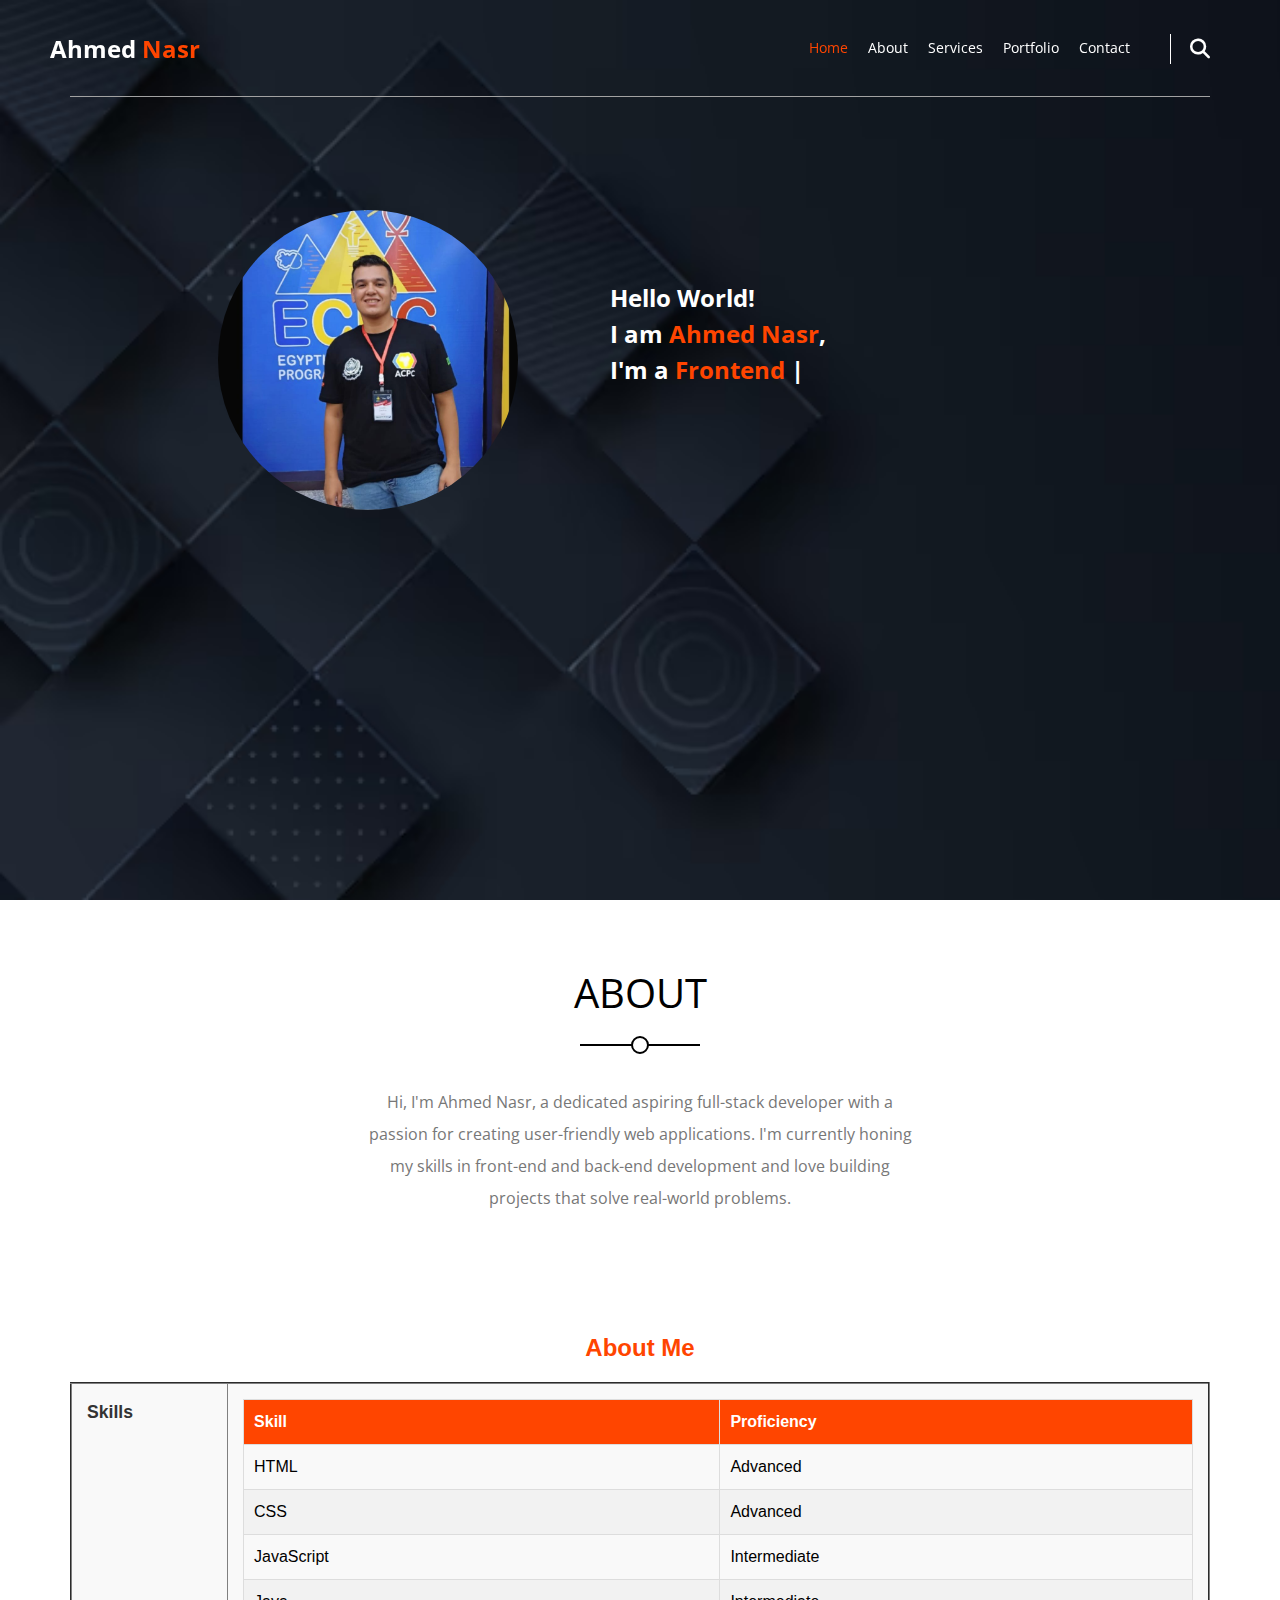
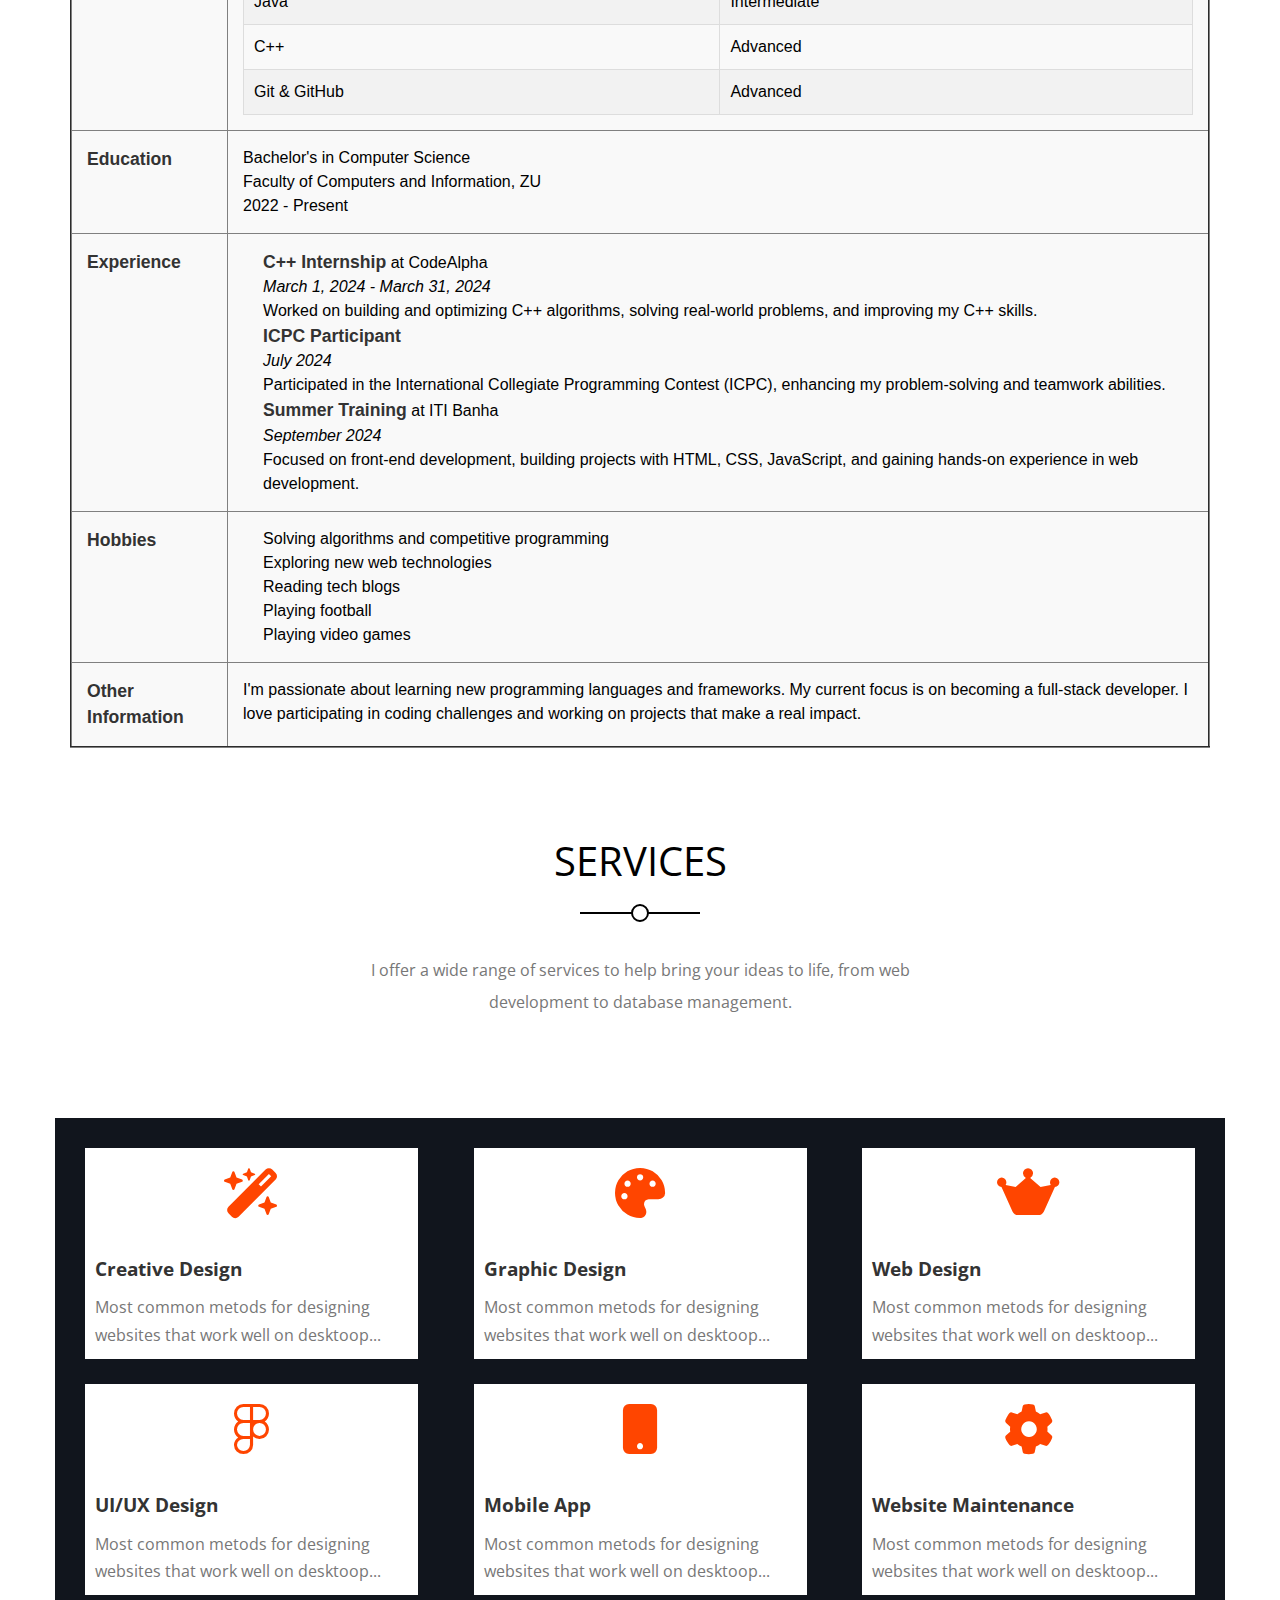
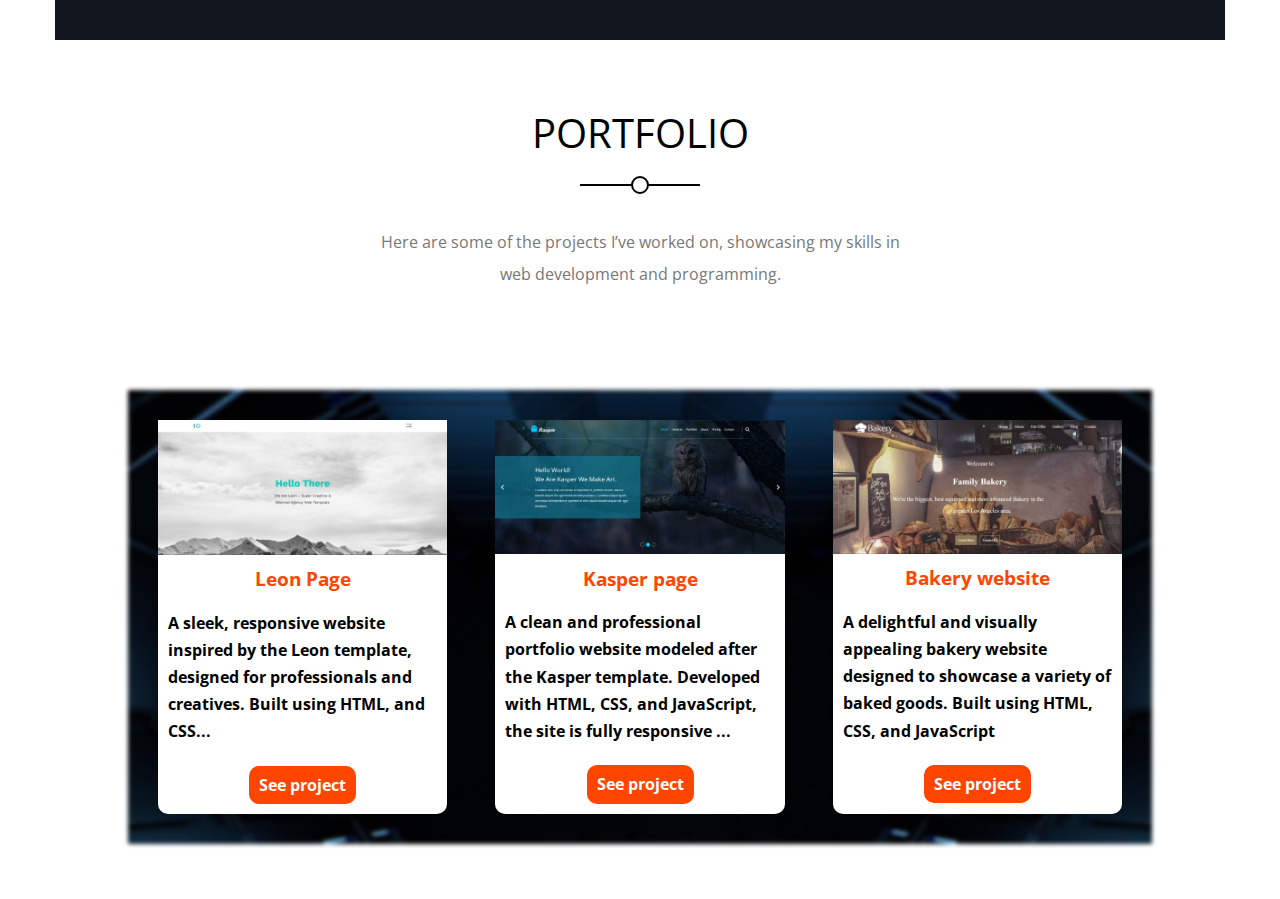
==== commit d564c122: "Add files via upload" ====
--- a/index.html
+++ b/index.html
@@ -95,7 +95,7 @@
                   </tr>
                   <tr>
                     <td>C++</td>
-                    <td>Intermediate</td>
+                    <td>Advanced</td>
                   </tr>
                   <tr>
                     <td>Git & GitHub</td>
@@ -143,7 +143,8 @@
                 <li>Solving algorithms and competitive programming</li>
                 <li>Exploring new web technologies</li>
                 <li>Reading tech blogs</li>
-                <li>Photography and travel</li>
+                <li>Playing football</li>
+                <li>Playing video games</li>
               </ul>
             </td>
           </tr>
